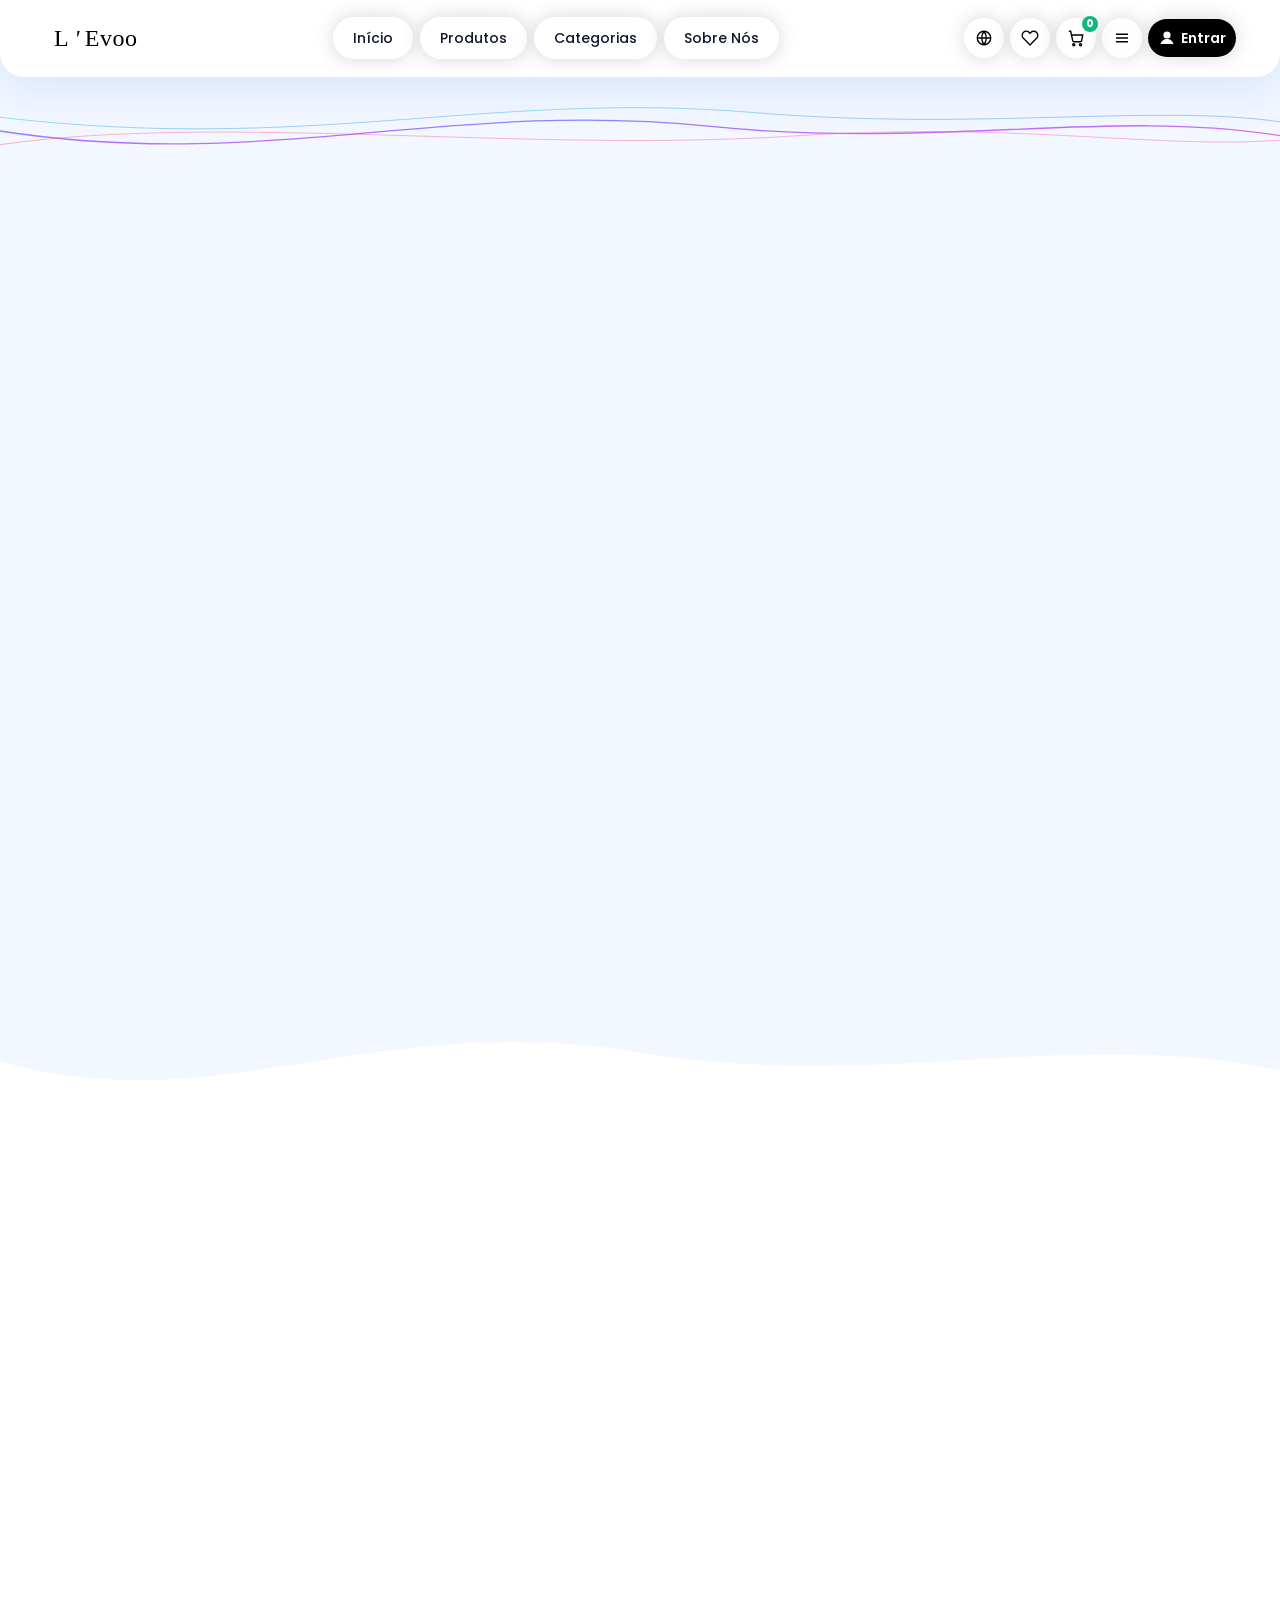
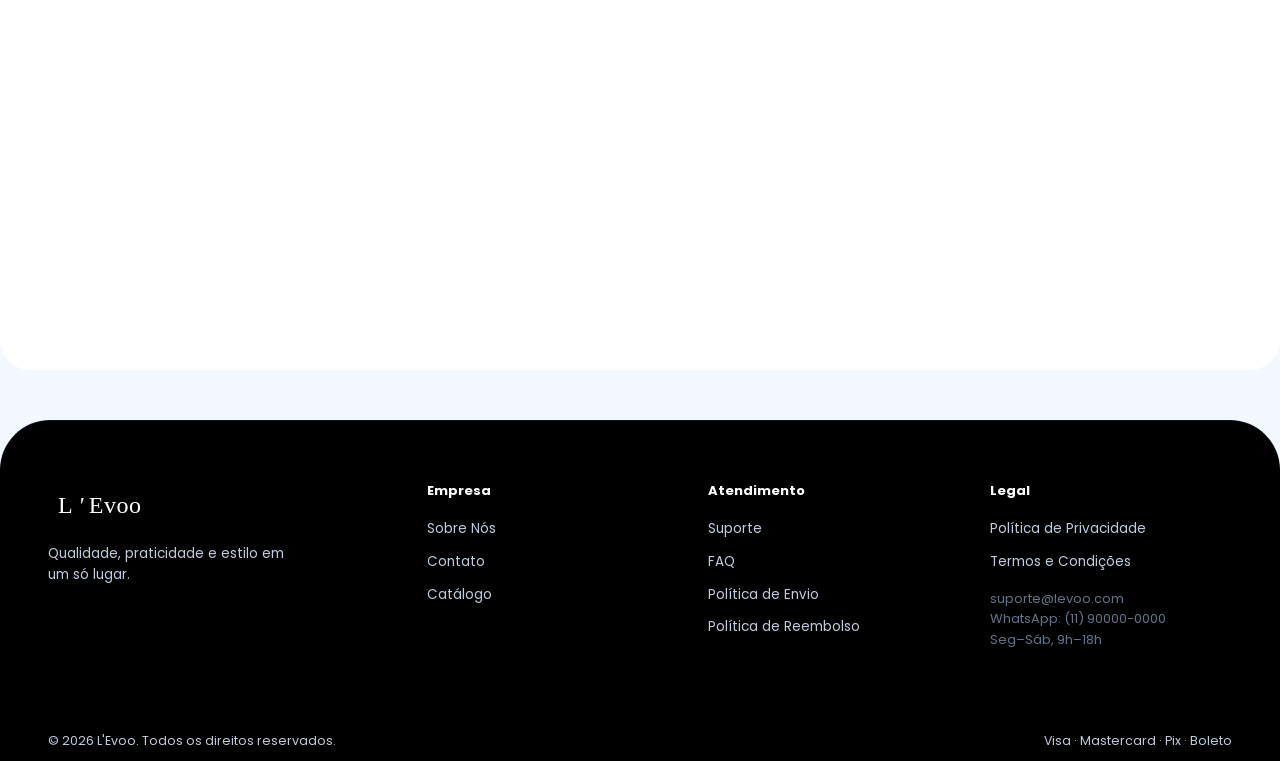
==== index.html @ 9e48bb69 "Update index.html" ====
<!DOCTYPE html>
<html lang="pt-BR">
<head>
<meta charset="UTF-8">
<meta name="viewport" content="width=device-width, initial-scale=1, viewport-fit=cover">
<title>TheBay SuperStore | Seguraça e Praticidade</title>

<link href="styles.css" rel="stylesheet">
<link href="/files/styles/essentials.css" rel="stylesheet">
<link rel="stylesheet" href="https://cdnjs.cloudflare.com/ajax/libs/font-awesome/6.5.1/css/all.min.css">
<link rel="icon" id="favicon" type="image/png" href="/files/images/favicon.png">

<link rel="preconnect" href="https://fonts.googleapis.com">
<link rel="preconnect" href="https://fonts.gstatic.com" crossorigin>

<link href="https://fonts.googleapis.com/css2?family=Manrope:wght@400;500;600;700;800&display=swap" rel="stylesheet">
<link href="https://fonts.googleapis.com/css2?family=Cormorant+Garamond:wght@300;400;600;700&family=DM+Sans:wght@300;400;500;600&display=swap" rel="stylesheet">
<link href="https://fonts.googleapis.com/css2?family=Caveat:wght@400..700&family=Marck+Script&family=Noto+Sans:ital,wght@0,100..900;1,100..900&family=Outfit:wght@100..900&family=Poppins:ital,wght@0,100;0,200;0,300;0,400;0,500;0,600;0,700;0,800;0,900;1,100;1,200;1,300;1,400;1,500;1,600;1,700;1,800;1,900&display=swap" rel="stylesheet">
	
</head>
<body>

<header>
  <div class="wrap nav-row">
    <a href="#" class="logo">L<em>'</em>Evoo</a>
    <nav class="nav-links">
      <a href="/">Início</a>
      <a href="/products">Produtos</a>
      <a href="/categories">Categorias</a>
      <a href="/about">Sobre Nós</a>
    </nav>
    <div class="right-actions">
      <button class="icon-btn" aria-label="Idioma" title="PT-BR">
        <svg width="18" height="18" viewBox="0 0 24 24" fill="none" stroke="currentColor" stroke-width="1.6"><circle cx="12" cy="12" r="9"/><path d="M3 12h18M12 3a15 15 0 010 18M12 3a15 15 0 000 18"/></svg>
      </button>
	  <button class="icon-btn" title="Lista de desejos" onclick="openFav()">
        <svg viewBox="0 0 24 24"><path d="M20.84 4.61a5.5 5.5 0 0 0-7.78 0L12 5.67l-1.06-1.06a5.5 5.5 0 0 0-7.78 7.78l1.06 1.06L12 21.23l7.78-7.78 1.06-1.06a5.5 5.5 0 0 0 0-7.78z"/></svg>
        <span class="hd-badge" id="wishBadge" style="display:none">0</span>
	  </button>
      <button class="icon-btn" style="position:relative" aria-label="Carrinho" onclick="openCart()">
        <svg width="19" height="19" viewBox="0 0 24 24" fill="none" stroke="currentColor" stroke-width="1.6"><circle cx="9" cy="21" r="1.4"/><circle cx="18" cy="21" r="1.4"/><path d="M2.5 3h2.4l2.7 12.4a2 2 0 002 1.6h8a2 2 0 002-1.7L21 8H6"/></svg>
        <span class="cart-count" id="cartCount">0</span>
      </button>
      <button class="icon-btn hamburger" aria-label="Menu" onclick="toggleMenu()">
        <svg width="20" height="20" viewBox="0 0 24 24" fill="none" stroke="currentColor" stroke-width="1.8"><path d="M4 7h16M4 12h16M4 17h16"/></svg>
      </button>
      <button class="icon-btn header-profile hidden" id="headerProfileContainer" aria-label="Minha conta" onclick="openAcc()">
        <img id="headerAvatar" src="/images/icons/full/user.webp" alt="Perfil">
      </button>
      <button class="login-btn" id="authLoginBtn" aria-label="Entrar na conta" onclick="goToLogin()">
        <svg width="18" height="18" viewBox="0 0 24 24" fill="var(--white)" stroke="currentColor" stroke-width="1.6"><circle cx="12" cy="8" r="4"></circle><path d="M4 20c1.5-4 5-6 8-6s6.5 2 8 6"></path></svg>
        Entrar
      </button>
    </div>
  </div>
</header>
  
<svg width="0" height="0"><defs>
  <linearGradient id="g1" x1="0" y1="0" x2="1" y2="1"><stop offset="0%" stop-color="#4d7dff"/><stop offset="50%" stop-color="#a24dff"/><stop offset="100%" stop-color="#ff4dcd"/></linearGradient>
  <linearGradient id="g2" x1="0" y1="0" x2="1" y2="1"><stop offset="0%" stop-color="#3ad6d1"/><stop offset="100%" stop-color="#4d7dff"/></linearGradient>
  <linearGradient id="g3" x1="0" y1="1" x2="1" y2="0"><stop offset="0%" stop-color="#ff4d4d"/><stop offset="100%" stop-color="#ff4dcd"/></linearGradient>
</defs></svg>

<div class="overlay" id="mmenu" onclick="toggleMenu()">
  <button class="icon-btn menuCloseBtn" onclick="event.stopPropagation(); toggleMenu()">
    <svg width="18" height="18" viewBox="0 0 24 24" fill="none" stroke="currentColor" stroke-width="2"><path d="M6 6l12 12M18 6L6 18"></path></svg>
  </button>
  <div class="mmenu">
    <a href="/" onclick="event.stopPropagation(); toggleMenu()">Início</a>
    <a href="/products" onclick="event.stopPropagation(); toggleMenu()">Produtos</a>
    <a href="/categories" onclick="event.stopPropagation(); toggleMenu()">Categorias</a>
    <a href="/#sobre" onclick="event.stopPropagation(); toggleMenu()">Sobre Nós</a>
  </div>
</div>

<svg class="wave-top" viewBox="0 0 1440 70" preserveAspectRatio="none" aria-hidden="true">
  <path d="M0,35 C 300,80 500,0 800,30 C 1050,55 1250,10 1440,40" fill="none" stroke="url(#g1)" stroke-width="1.4" opacity=".8"/>
  <path d="M0,20 C 350,60 550,-10 850,15 C 1100,35 1300,5 1440,25" fill="none" stroke="url(#g2)" stroke-width="1" opacity=".55"/>
  <path d="M0,50 C 250,15 600,60 900,40 C 1150,25 1300,55 1440,45" fill="none" stroke="url(#g3)" stroke-width="1" opacity=".45"/>
</svg>

<section class="hero wrap">
  <div class="hero-mark fade" id="fmark">L'<br>Evoo</div>
  <div class="fade" id="fhero">
    <h1>Descubra Produtos<br>de Alta Qualidade</h1>
    <p>Encontre produtos selecionados para tornar seu dia a dia mais prático, estiloso e completo.</p>
    <a href="#produtos" class="btn-primary">Ver Produtos
      <svg width="14" height="14" viewBox="0 0 24 24" fill="none" stroke="currentColor" stroke-width="2.4"><path d="M5 12h14M13 6l6 6-6 6"/></svg>
    </a>
  </div>
</section>
<div class="wrap"><div class="hero-rule"></div></div>

<section class="products wrap" id="produtos">
  <div class="section-head fade">
    <h2>Nossos Produtos</h2>
    <button class="btn-outline">Ver Catálogo</button>
  </div>
  <div class="grid" id="grid"></div>
</section>

<svg class="wave-mid" viewBox="0 0 1440 140" preserveAspectRatio="none" aria-hidden="true">
  <path d="M0,60 C 240,130 420,0 720,50 C 1000,95 1200,20 1440,70 L1440,140 L0,140 Z" fill="#0b0e14"/>
</svg>

<section class="about" id="sobre">
  <div class="wrap panel fade">
    <h2>Sobre Nós</h2>
    <p>Na L'Evoo, acreditamos que estilo, praticidade e boas ideias devem estar ao alcance de todos. Nascemos com o propósito de reunir, em um só lugar, produtos que facilitam o dia a dia e elevam a experiência de quem busca qualidade sem complicação.</p>
    <p>Nossa curadoria é formada por itens modernos, funcionais e selecionados com atenção aos detalhes. Trabalhamos para oferecer produtos versáteis, bonitos e acessíveis, sem abrir mão de uma experiência simples e confiável.</p>
    <p>Cada lançamento, cada categoria e cada escolha dentro da L'Evoo é guiada por um compromisso simples: tornar sua rotina mais prática, mais estilosa e mais você. Somos uma marca jovem, transparente e construída com paixão.</p>
    <div class="mark">L'Evoo</div>
  </div>
</section>

<footer>
  <div class="wrap">
    <div class="foot-grid">
      <div>
        <div class="logo" style="margin-bottom:12px">L<em>'</em>Evoo</div>
        <p style="color:var(--muted2);font-size:13.5px;max-width:260px;line-height:1.6">Qualidade, praticidade e estilo em um só lugar.</p>
        <div class="social">
          <a href="#" class="icon-btn" aria-label="Instagram"><svg width="16" height="16" viewBox="0 0 24 24" fill="none" stroke="currentColor" stroke-width="1.6"><rect x="3" y="3" width="18" height="18" rx="5"/><circle cx="12" cy="12" r="4"/><circle cx="17.5" cy="6.5" r="1"/></svg></a>
          <a href="#" class="icon-btn" aria-label="WhatsApp"><svg width="16" height="16" viewBox="0 0 24 24" fill="none" stroke="currentColor" stroke-width="1.6"><path d="M4 20l1.3-4A8 8 0 1112 20a8 8 0 01-4-1z"/></svg></a>
        </div>
      </div>
      <div><h4>Empresa</h4><ul><li><a href="#sobre">Sobre Nós</a></li><li><a href="#">Contato</a></li><li><a href="#">Catálogo</a></li></ul></div>
      <div><h4>Atendimento</h4><ul><li><a href="#">Suporte</a></li><li><a href="#">FAQ</a></li><li><a href="#">Política de Envio</a></li><li><a href="#">Política de Reembolso</a></li></ul></div>
      <div><h4>Legal</h4><ul><li><a href="#">Política de Privacidade</a></li><li><a href="#">Termos e Condições</a></li><li style="margin-top:16px;color:var(--muted);font-size:13px">suporte@levoo.com<br>WhatsApp: (11) 90000-0000<br>Seg–Sáb, 9h–18h</li></ul></div>
    </div>
    <div class="foot-bottom">
      <span>© 2026 L'Evoo. Todos os direitos reservados.</span>
      <span>Visa · Mastercard · Pix · Boleto</span>
    </div>
  </div>
</footer>

<!-- CART SIDEBAR -->
  <div class="overlay" id="cartOverlay" onclick="closeCart()"></div>
  <div class="cart-sb" id="cartSidebar">
    <div class="cart-hd">
      <h3>Carrinho <span style="color:var(--muted);font-size:15px" id="cartCount">(0)</span></h3>
      <button class="cart-cls" onclick="closeCart()">
        <svg viewBox="0 0 24 24"><line x1="18" y1="6" x2="6" y2="18"/><line x1="6" y1="6" x2="18" y2="18"/></svg>
      </button>
    </div>
    <div class="cart-body" id="cartItems"></div>
    <div class="cart-ft">
      <div class="cart-tots">
        <div class="ct-row"><span class="lbl">Subtotal</span><span id="cartSub">R$ 0,00</span></div>
        <div class="ct-row"><span class="lbl">Frete</span><span style="color:var(--green)">Grátis acima de R$199</span></div>
        <div class="ct-row ttl"><span class="lbl">Total</span><span class="amt" id="cartTotal">R$ 0,00</span></div>
      </div>
      <button class="btn-ckout" onclick="checkout()">
        <svg style="width:15px;height:15px;fill:none;stroke:currentColor;stroke-width:2" viewBox="0 0 24 24">
          <path d="M5 12h14M12 5l7 7-7 7"/>
        </svg>
        Finalizar Compra
      </button>
      <button class="btn-cont" onclick="closeCart()"><- Continuar Comprando</button>
    </div>
  </div>

  <!-- FAV SIDEBAR -->
  <div class="overlay" id="favOverlay" onclick="closeFav()"></div>
  <div class="fav-sb" id="favSidebar">
    <div class="fav-hd">
      <h3>Lista de Desejos <span style="color:var(--muted);font-size:15px" id="favCount">(0)</span></h3>
      <button class="fav-cls" onclick="closeFav()">
        <svg viewBox="0 0 24 24"><line x1="18" y1="6" x2="6" y2="18"/><line x1="6" y1="6" x2="18" y2="18"/></svg>
      </button>
    </div>
    <div class="fav-body" id="favItems"></div>
    <div class="fav-ft">
      <div class="fav-tots">
        <div class="ct-row ttl"><span class="lbl">Total</span><span class="amt" id="favTotal">R$ 0,00</span></div>
      </div>
      <button class="btn-ckout" onclick="addAllFavToCart()">
        <svg style="width:15px;height:15px;fill:none;stroke:currentColor;stroke-width:2" viewBox="0 0 24 24">
          <path d="M5 12h14M12 5l7 7-7 7"/>
        </svg>
        Adicionar tudo ao carrinho
      </button>
      <button class="btn-cont" onclick="closeFav()"><- Continuar Comprando</button>
    </div>
  </div>

  <!-- ACC SIDEBAR -->
  <div class="overlay" id="accOverlay" onclick="closeAcc()"></div>
  <div class="acc-sb" id="accSidebar">
    <div class="acc-hd">
      <h3>Minha Conta</h3>
      <button class="acc-cls" onclick="closeAcc()">
        <svg viewBox="0 0 24 24"><line x1="18" y1="6" x2="6" y2="18"/><line x1="6" y1="6" x2="18" y2="18"/></svg>
      </button>
    </div>
    <div class="acc-body">
      <button class="acc-profile-summary" onclick="buttonLink('/settings')">
        <div class="acc-avatar-large">
		  <img style="display:none" id="accSidebarAvatar" src="" alt="Avatar">
          <i class="fa-solid fa-user" id="accSidebarIcon"></i>
        </div>
        <div class="acc-info" style="gap: 3px; display: flex; align-items: baseline;">
          <strong id="accSidebarName"></strong>
          <span id="accSidebarEmail"></span>
        </div>
      </button>
      <div class="acc-menu-group">
        <p class="acc-label">Atalhos</p>
        <button class="btn-acc-option" onclick="buttonLink('/settings')">
          <i class="fa-solid fa-user-pen"></i>
          <span>Editar Perfil</span>
        </button>
        <button class="btn-acc-option" onclick="buttonLink('/my-orders')">
          <i class="fa-solid fa-box-open"></i>
          <span>Minhas Compras</span>
        </button>
        <button class="btn-acc-option" onclick="buttonLink('/reviews')">
          <i class="fa-solid fa-star"></i>
          <span>Minhas Avaliações</span>
        </button>
        <button class="btn-acc-option" onclick="openFav(); closeAcc();">
          <i class="fa-solid fa-heart"></i>
          <span>Lista de Desejos</span>
        </button>
      </div>
      <div class="acc-menu-group">
        <p class="acc-label">Suporte</p>
        <button class="btn-acc-option" onclick="buttonLink('/support')">
          <i class="fa-solid fa-circle-question"></i>
          <span>Ajuda & FAQ</span>
        </button>
        <button class="btn-acc-option" onclick="buttonLink('/terms')">
          <i class="fa-solid fa-file-contract"></i>
          <span>Termos de Uso</span>
        </button>
      </div>
      <div class="acc-ft">
        <button class="btn-logout-sb" onclick="openConfirmLogout()">
          <i class="fa-solid fa-arrow-right-from-bracket"></i>
          Sair da Conta
        </button>
      </div>
    </div>
  </div>
    
  <!-- PRODUCT MODAL -->
  <div class="modal-ov" id="modalOverlay" onclick="handleModalClick(event)">
    <div class="modal">
      <div class="modal-img-area">
        <div class="modal-img" id="modalImg">
          <button class="btn-mwish1" id="mWish1" onclick="event.stopPropagation(); toggleFav(String(curId));">
            <svg viewBox="0 0 24 24"><path d="M20.84 4.61a5.5 5.5 0 0 0-7.78 0L12 5.67l-1.06-1.06a5.5 5.5 0 0 0-7.78 7.78l1.06 1.06L12 21.23l7.78-7.78 1.06-1.06a5.5 5.5 0 0 0 0-7.78z"></path></svg>
          </button>
          <button class="mcls" onclick="closeProductModal()">
            <svg viewBox="0 0 24 24">
              <line x1="18" y1="6" x2="6" y2="18"/>
              <line x1="6" y1="6" x2="18" y2="18"/>
            </svg>
          </button>
          <div class="mArrows">
            <button class="pArrow1" onclick="previousImg()"><i class="fa-solid fa-chevron-right arrow0 arrow1"></i></button>
            <button class="pArrow2" onclick="nextImg()"><i class="fa-solid fa-chevron-right arrow0 arrow2"></i></button>
          </div>
          <span id="mEmoji"></span>
        </div>
        <div class="m-qty-ctrl1">
          <button class="qb1" onclick="chgQty(-1)">−</button>
          <span class="m-qty-num1" id="mQty">1</span>
          <button class="qb1" onclick="chgQty(1)">+</button>
        </div>
        <div class="modal-gallery" id="modalGallery"></div>
      </div>
      <div class="modal-info">
	   <div style="align-self: flex-start">
        <div class="m-cat" id="mCat"></div>
        <div class="m-name" id="mName"></div>
        <div class="m-desc" id="mDesc"></div>
	   </div>

	   <div style="align-self: end">
		<div class="m-feats" id="mFeats"></div>
        <div class="m-price-row">
          <span class="m-price" id="mPrice"></span>
          <span class="m-old" id="mOld"></span>
          <span class="m-disc" id="mDisc"></span>
        </div>
        <hr class="m-div">
        <div class="m-qty-row">
          <span class="m-qty-lbl">Quantidade:</span>
          <div class="m-qty-ctrl0">
            <button class="qb" onclick="chgQty(-1)">−</button>
            <span class="m-qty-num" id="mQty">1</span>
            <button class="qb" onclick="chgQty(1)">+</button>
          </div>
        </div>  
        <div class="m-btns">
          <span class="m-price1" id="mPrice1"></span>
          <button class="btn-madd" onclick="openProductPage()">
            <i class="fa-solid fa-arrow-up-right-from-square"></i>
            Ver Mais Informações
          </button>
		  <button class="btn-mcart" id="mCart" onclick="addFromModal()">
          	<svg viewBox="0 0 24 24"><path d="M6 2 3 6v14a2 2 0 0 0 2 2h14a2 2 0 0 0 2-2V6l-3-4z"></path><line x1="3" y1="6" x2="21" y2="6"></line><path d="M16 10a4 4 0 0 1-8 0"></path>
            </svg>
		  </button>
          <button class="btn-mwish" id="mWish" onclick="event.stopPropagation(); toggleFav(String(curId));">
            <svg viewBox="0 0 24 24"><path d="M20.84 4.61a5.5 5.5 0 0 0-7.78 0L12 5.67l-1.06-1.06a5.5 5.5 0 0 0-7.78 7.78l1.06 1.06L12 21.23l7.78-7.78 1.06-1.06a5.5 5.5 0 0 0 0-7.78z"/></svg>
          </button>
        </div>
      </div>
	 </div>
    </div>
  </div>
  
  <!-- TOAST -->
  <div class="toast" id="toast">
    <div class="toast-icon">✓</div>
    <span id="toastMsg">Produto adicionado!</span>
  </div>

  <!-- BACK TO TOP -->
  <button class="back-top" id="backTop" onclick="window.scrollTo({top:0,behavior:'smooth'})">
    <svg viewBox="0 0 24 24"><polyline points="18 15 12 9 6 15"/></svg>
  </button>

  <!-- QUICKLINK -->
  <script src="https://cdnjs.cloudflare.com/ajax/libs/quicklink/2.3.0/quicklink.umd.js"></script>
  <script>
    window.addEventListener('load', () => {
      quicklink.listen();
    });
  </script>
	
<script src="https://cdn.jsdelivr.net/npm/@supabase/supabase-js@2"></script>
<script>
  const SUPABASE_URL = "https://dbfwnioveiaanhshnoqx.supabase.co";
  const SUPABASE_ANON_KEY = "sb_publishable_9RC05YRA18mpY3KGnir1Ag_ZMn7hGyk";
  const supabaseClient = supabase.createClient(SUPABASE_URL, SUPABASE_ANON_KEY);
  let userId = null;
</script>
<script src="/files/scripts/sidebars.js"></script>
<script src="script.js"></script>
</body>
</html>
---- styles.css ----
/*:root{
  --white: #fff;
  --bg:#000;
  --panel:#111111;
  --line:#2a2a2a;
  --muted:#9a9a9a;
  --text: #000;
  --fg:#fff;
  --c1:#4d7dff;
  --c2:#3ad6d1;
  --c3:#a24dff;
  --c4:#ff4dcd;
  --c5:#ff4d4d;
  box-sizing:border-box;
  padding-top:env(safe-area-inset-top,0px); padding-bottom:env(safe-area-inset-bottom,0px);
}*/

/* ── TOKENS (LIGHT) ─────────────────────────────────────── */
:root {
  --blue-deep: #2E6BDE;
  --blue:      #2563EB;
  --blue2:     #3B82F6;
  --blue3:     #60A5FA;
  --blueL:     #60a5fa;
  --blue-dim:
  rgba(37,99,235,0.07);
  --blue-mid:
  rgba(37,99,235,0.14);
  --white:     #FFFFFF;
  --black:     #000000;
  --bg:        #F3F7FF;
  --bg2:       #FFFFFF;
  --bg3:       #EBF2FF;
  --surface:   #FFFFFF;
  --surface0:
  rgba(255,255,255,0.5);
  --surface1:  #FFFFFF;
  --surface-2:
  rgba(255,255,255,.75);
  --overlay:
  rgba(255,255,255,0.1);
  --box-shdw:  0 4px 12px
  rgb(0 0 0 / 10%);
  --ink:       #0E1626;
  --text:      #0F172A;
  --text1:
  rgba(0,0,0,0.75);
  --textW:     #fff;
  --muted:     #64748B;
  --muted2:    #c1cdde;
  --border1:   transparent;
  --border:
  rgba(0, 0,0,0.1);
  --border2:
  rgba(15,23,42,0.08);
  --borderW:
  rgba(255,255,255,0.15);
  --red:       #EF4444;
  --red1:      #c0392b;
  --green:     #10b959;
  --navy:      #0f172a;
  --navy3:     #334155;
  --light:     #94a3b8;
  --radius:    8px;
  --rad-lg:    16px;
  --shadow:    0 4px 24px
  rgba(37,99,235,0.07);
  --shadow-hv: 0 20px 56px
  rgba(37,99,235,0.15);
  --glass-bg:
  linear-gradient(180deg, rgba(255,255,255,.32), rgba(255,255,255,.16));
  --glass-border:
  rgba(255,255,255,.25);
  --overlay-bg:
  rgba(0,0,0,.16);
  --nbg:          #fff;
  --sidebar-bg:
  rgba(255,255,255,.80);
  --sidebar-edge:
  var(--white);
  --toast-bg:     #10141a;
  --toast-text:   #e8edf5;
  --input-text:   #0F172A;
  --selected:     #fff;
  --selected1:
  var(--blue);
  --img-filter:   none;
  --bd-filter:
  blur(16px);
  color-scheme:   light;
}

/* ── TOKENS (DARK) ───────────────────────────────────────────────── */
html[data-theme="dark"] {
  --blue-deep: #FFFFFF;
  --blue:      #2563EB;
  --blue2:     #3B82F6;
  --blue3:     #60A5FA;
  --blueL:     #60a5fa;
  --blue-dim:  rgba(37,99,235,0.07);
  --blue-mid:  rgba(37,99,235,0.14);
  --white:     #000000;
  --black:     #FFFFFF;
  --bg:        #0C1220;
  --bg2:       #0F172A;
  --bg3:       #111C31;
  --surface:   #0F172A;
  --surface0:  rgba(0,0,0,0.5);
  --surface1:  rgba(255,255,255,0.9);
  --surface-2: rgba(0,0,0,.75);
  --overlay:   rgba(25,100,255,0.1);
  --box-shdw:  0 0 52px rgb(255 255 255 / 20%);
  --ink:       #D7E3FC;
  --text:      #F8FAFC;
  --text1:     rgba(255,255,255,0.75);
  --textW:     #000000;
  --muted:     #94A3B8;
  --muted2:    #475569;
  --border1:   rgba(255,255,255,0.2);
  --border:    rgba(96,165,250,0.28);
  --border2:   rgba(248,250,252,0.08);
  --borderW:   rgba(0,0,0,0.15);
  --red:       #EF4444;
  --red1:      #c0392b;
  --green:     #10B981;
  --navy:      #F0E8D5;
  --navy3:     #334155;
  --light:     #94a3b8;
  --radius:    8px;
  --rad-lg:    16px;
  --shadow:    0 4px 24px rgba(0,0,0,0.25);
  --shadow-hv: 0 20px 56px rgba(0,0,0,0.40);
  --glass-bg:     linear-gradient(180deg, rgba(255,255,255,.08), rgba(255,255,255,.04));
  --glass-border: rgba(255,255,255,.12);
  --overlay-bg:   rgba(255,255,255,0.16);
  --nbg:          rgba(255,255,255,0.16);
  --sidebar-bg:   rgba(15,23,42,.80);
  --sidebar-edge: #000000;
  --toast-bg:     #E8EDF5;
  --toast-text:   #10141A;
  --input-text:   #F8FAFC;
  --selected:     var(--blue);
  --selected1:    #fff;
  --img-filter:   brightness(0) invert(1);
  --bd-filter:    none;
  color-scheme:   dark;
}

/* Smooth, non-flashy transition when switching themes */
html.theme-transition, html.theme-transition *{
  transition: background-color .35s ease, border-color .35s ease, color .35s ease, box-shadow .35s ease !important;
}

.noscroll { overflow: hidden; scrollbar-gutter: stable; }
body.nobodyscroll { overflow: hidden; }
.hidden { display: none !important; }

::-webkit-scrollbar { width: 6px; }
::-webkit-scrollbar-track { background: var(--bg3); }
::-webkit-scrollbar-thumb { background: var(--blue); border-radius: 3px; }

*{box-sizing:border-box; -webkit-tap-highlight-color: transparent;}
html{scroll-behavior:smooth; scroll-padding-top:env(safe-area-inset-top,0px)}
body{margin:0;background:var(--bg);font-family:'Manrope',system-ui,sans-serif;overflow-x:hidden}
img{max-width:100%}
.wrap{max-width:1240px;margin:0 auto;padding:0 24px;}
a{color:inherit;text-decoration:none}
button{font-family:inherit;cursor:pointer}
.logo{font-family:Georgia,'Times New Roman',serif;font-weight:400;letter-spacing: 0.5px;color: var(--black);font-size:24px}
.logo em{font-style:italic;color:var(--c2)}

/* header */
header{position:sticky;top:0;z-index:40;backdrop-filter:blur(10px);background: var(--sidebar-bg);border-bottom: 1px solid var(--border);box-shadow: 0 0 30px rgb(0 0 0 / 30%);border-radius: 0 0 25px 25px;}
.nav-row{display:flex;align-items:center;justify-content:space-between;height:76px;padding-top:env(safe-area-inset-top,0px);}
.nav-links{display:flex;gap: 7px;font-size:14px;font-weight:500}
.nav-links a{background: var(--white);box-shadow: 0 0 20px var(--overlay-bg);position:relative;padding: 10px 20px;border-radius: 150px;transition: transform 0.25s, box-shadow 0.25s;}
.nav-links a:hover{
    transform: scale(1.05);
    box-shadow: 0 0 20px rgb(25 190 80 / 70%);
}
.nav-links a::after{content:'';position:absolute;left:0;bottom:0;width:0;height:1px;background:var(--c2);transition:width .25s}
.nav-links a:hover::after{width:100%}
.icon-btn{background: transparent !important;box-shadow: 0 0 20px var(--overlay-bg);border: none !important;color: var(--black) !important;display:flex;align-items:center;justify-content:center;width:38px;height:38px;border-radius:999px;transition: transform 0.25s, box-shadow 0.25s;}
.icon-btn:hover{transform: scale(1.05);box-shadow: 0 0 20px rgb(25 190 80 / 70%);}

.login-btn{
  background: var(--black);
  box-shadow: 0 0 20px var(--overlay-bg);
  border: none;
  color: var(--white);
  display:flex;
  align-items:center;
  justify-content:center;
  padding: 10px;
  font-size: 14px;
  font-weight: 600;
  gap: 5px;
  height:38px;
  border-radius:999px;
  transition: transform 0.25s, box-shadow 0.25s;
}
.login-btn svg{fill: var(--white)}
.login-btn:hover{
  transform: scale(1.05);
  box-shadow: 0 0 20px rgb(25 190 80 / 70%);
}

.btn-account {
  background: var(--blue); color: #fff; padding: 8px 20px; border-radius: 100px;
  font-size: 12px; font-weight: 600; display: flex; align-items: center; gap: 6px;
  transition: background .2s, transform .2s;
}
.btn-account:hover { background: var(--blue2); transform: translateY(-1px); }

.header-profile {
  width: 40px;
  height: 40px;
  background: var(--blue);
  border: 1px solid var(--bg3);
  overflow: hidden;
  cursor: pointer;
  color: var(--blue3);
  border-radius: 50%;
  display: flex;
  align-items: center;
  justify-content: center;
  padding: 1px;
  gap: 8px;
  transition: transform .2s ease, box-shadow .2s ease, background 0.2s;
}
.header-profile:hover {transform: translateY(-2px);background: var(--blue2);}
.header-profile img {width: 30px;height: 30px;border-radius: 50%;filter: brightness(0) invert(1);align-items: center;justify-content: center;background: transparent;color: var(--blue);display: flex;font-size: 10px;font-weight: 700;flex-shrink: 0;}

.cart-count{position:absolute;top:-2px;right:-2px;background: var(--green);color: #fff;font-size:10px;font-weight:800;border-radius:999px;min-width:16px;height:16px;display:flex;align-items:center;justify-content:center;padding:0 3px}
.right-actions{display:flex;align-items:center;gap:6px}
.hamburger{display:none}
@media(max-width:860px){.nav-links{display:none}.hamburger{display:flex}}

/* wave top */
.wave-top{display:block;width:100%;height:64px}

/* hero */
.hero{/* padding: 60px 0 40px; */display:grid;grid-template-columns: 0.84fr 1fr;gap:40px;align-items:center;min-height:60vh;}
.hero-mark{font-family:Georgia,serif;font-size:clamp(60px,10vw,150px);line-height:.85;color:transparent;-webkit-text-stroke:1px #2f2f2f;user-select:none}
.hero h1{font-size:clamp(36px,5.5vw,64px);line-height:1.05;font-weight:800;margin:0 0 20px;max-width:640px;letter-spacing:-.5px}
.hero p{color:var(--muted);font-size:17px;max-width:460px;margin:0 0 32px;line-height:1.6}
.btn-primary{display:inline-flex;align-items:center;gap:8px;background: var(--black);color: var(--white);padding:14px 28px;border-radius:999px;font-weight:700;font-size:14px;border:none;transition:transform .2s,background .2s}
.btn-primary:hover{transform:translateY(-2px);background: var(--green);}
.hero-rule{margin-top:56px;height:1px;background:linear-gradient(90deg,transparent,var(--line) 15%,var(--line) 85%,transparent)}
@media(max-width:860px){.hero{grid-template-columns:1fr;text-align:center;/* padding-top:36px; */}.hero-mark{display:none}.hero p{margin-left:auto;margin-right:auto}}

/* fade in */
.fade{opacity:0;transform:translateY(16px);transition:opacity .6s ease,transform .6s ease}
.fade.show{opacity:1;transform:none}

/* products */
.section-head{display:flex;align-items:flex-end;justify-content:space-between;margin:0 0 32px;gap:16px}
.section-head h2{font-size:clamp(26px,3.5vw,36px);font-weight:800;margin:0;letter-spacing:-.5px}
.btn-outline{border: 1px solid var(--overlay-bg);color: var(--black);background: transparent;padding: 10px 28px;border-radius:999px;font-size:13px;font-weight:600;white-space:nowrap;transition: color 0.25s, border-color 0.25s, background 0.25s;}
.btn-outline:hover{border-color: var(--green);background: var(--green);color: #fff;}
.products{padding: 70px 20px 90px;}
.grid{display:grid;grid-template-columns:repeat(5,1fr);gap:18px}
@media(max-width:1080px){.grid{grid-template-columns:repeat(3,1fr)}}
@media(max-width:640px){.grid{grid-template-columns:repeat(2,1fr);gap:12px}}
.card{background: var(--white);border: 1px solid var(--border);border-radius: 20px;overflow:hidden;transition:transform .25s ease,border-color .25s ease;display:flex;flex-direction:column}
.card:hover{transform:translateY(-6px);box-shadow: 0 0 15px var(--overlay-bg);border-color: var(--muted);}
.thumb{border-radius: 20px;aspect-ratio:1/1;position:relative;display:flex;align-items:center;justify-content:center;border-bottom: 0.1px solid var(--overlay-bg);overflow:hidden;background: var(--white);}
.thumb::after{content:'';position:absolute;inset:0;background: var(--white);opacity: 0.85;transition:transform .4s ease}
.card:hover .thumb::after{transform:scale(1.08)}
.badge{position:absolute;top:10px;left:10px;/* background: var(--blue); */border: 1px solid var(--blue);color: var(--black);font-size:10px;font-weight:800;padding:4px 9px;border-radius:999px;z-index:2}
.card-body{padding: 14px 14px 14px;display:flex;flex-direction:column;gap:8px;flex:1}
.card-name{font-size:13.5px;font-weight:600;line-height:1.3}
.card-price{font-size:14px;font-weight:800;color:var(--c2)}
.add-btn{margin-top:auto;background: transparent;color:#000;border: 1px solid var(--border2);border-radius: 10px;width: 100%;padding:9px 0;font-size:12px;font-weight:700;transition: background 0.25s, color 0.25s;}
.add-btn:hover{background: var(--green);color: var(--white);}

/* wave transition */
.wave-mid{display:block;width:100%;margin-top:-2px}
.wave-mid path{fill: var(--white);}

/* about */
.about{
  position:relative;
  padding:130px 0 150px;
  /* background:
  radial-gradient(ellipse at 20% 20%, #1a2a3a 0%, transparent 55%),
  radial-gradient(ellipse at 80% 60%, #201530 0%, transparent 55%),
  linear-gradient(180deg,#0b0e14,#05060a); */
  background: var(--white);
  border-radius: 0 0 30px 30px;
  overflow:hidden
  }
.about::before{content:'';position:absolute;inset:0;background-image: repeating-linear-gradient(90deg,rgba(0,0,0,0) 0 1px,transparent 1px 60px);opacity:.5}
.panel{position:relative;max-width:720px;margin:0 auto;background: var(--white);backdrop-filter:blur(14px);border:1px solid rgba(255,255,255,.12);border-radius: 50px;padding: 48px 50px clamp(24px,5vw,64px);box-shadow: 0 30px 80px rgb(0 0 0 / 30%);text-align:center}
.panel h2{font-size:clamp(28px,4vw,40px);font-weight:800;margin:0 0 22px}
.panel p{color: var(--text);font-size:15px;line-height:1.8;margin:0 0 16px}
.panel .mark{margin-top:20px;font-family:Georgia,serif;font-size:22px;opacity:.6}

/* footer */
footer{background: var(--black) !important;border-top: 1px solid var(--border);position: relative;top: 50px;border-radius: 50px 50px 0 0;padding: 50px 0 30px;}
.foot-grid{display:grid;grid-template-columns:1.4fr 1fr 1fr 1fr;gap:40px}
@media(max-width:760px){.foot-grid{grid-template-columns:1fr 1fr}}
footer .logo{color: var(--white)}
footer h4{font-size:13px;font-weight:700;margin:0 0 16px;color: var(--white);}
footer li{list-style:none;margin-bottom:10px}
footer ul{margin:0 !important;padding: 0 !important;position: relative;left: 0 !important}
footer a{color: var(--muted2);font-size:13.5px;transition:color .2s}
footer a:hover{color:#fff}
.foot-bottom{margin-top:56px;padding-top:24px;border-top:1px solid var(--line);position: relative;bottom: 10px;display:flex;justify-content:space-between;flex-wrap:wrap;gap:12px;color: var(--muted2);font-size:12.5px}
.social{display:flex;gap:10px;margin-top:14px}

/* cart drawer */
.overlay{position:fixed;inset:0;background: rgba(0,0,0,0.1);backdrop-filter: blur(10px);z-index:60;opacity:0;pointer-events:none;transition:opacity .3s}
.overlay.open{opacity:1;pointer-events:auto}
.drawer{position:fixed;top:0;right:0;height:100%;width:min(420px,100%);background: var(--white);border-radius: 36px 0 0 36px;border-left: 1px solid var(--border);z-index:70;transform:translateX(100%);transition:transform .35s ease;display:flex;flex-direction:column;padding-top:env(safe-area-inset-top,0px);padding-bottom:env(safe-area-inset-bottom,0px)}
.drawer.open{transform:translateX(0)}
.drawer-head{display:flex;justify-content:space-between;align-items:center;padding:22px 22px;border-radius: 0 0 30px 30px;border-bottom: 1px solid var(--border);}
.drawer-head strong{font-size: 18px}
.drawer-items{flex:1;overflow-y:auto;padding:16px 22px}
.ci{display:flex;gap:12px;padding:14px 0;border-bottom:1px solid #1c1c1c}
.ci .sw{width:64px;height:64px;border-radius:12px;flex-shrink:0}
.ci-info{flex:1;min-width:0}
.ci-info .n{font-size:13px;font-weight:600}
.ci-info .p{font-size:12.5px;color:var(--c2);font-weight:700;margin-top:4px}
.qty{display:flex;align-items:center;gap:10px;margin-top:8px}
.qty button{width:24px;height:24px;border-radius:999px;border:1px solid var(--line);background:none;color:#fff;font-size:14px;line-height:1}
.drawer-foot{padding:20px 22px;border-radius: 30px 30px 0 0;border-top: 1px solid var(--border);}
.row{display:flex;justify-content:space-between;font-size: 16px;margin-bottom:8px;color:var(--muted)}
.row.total{color: var(--text);font-weight:800;font-size:16px}

/* modal */
.modal-overlay{position:fixed;inset:0;background:rgba(0,0,0,.75);z-index:80;display:none;align-items:center;justify-content:center;padding:20px}
.modal-overlay.open{display:flex}
.modal{background: var(--white);border:1px solid var(--line);border-radius:22px;max-width:640px;width:100%;display:grid;grid-template-columns:1fr 1fr;overflow:hidden;max-height:90vh}
@media(max-width:640px){.modal{grid-template-columns:1fr;overflow-y:auto}}
.modal-img{aspect-ratio:1/1;position:relative}
.modal-body{padding:28px}
.qsel{display:flex;align-items:center;gap:14px;margin:18px 0}
.qsel button{width:32px;height:32px;border-radius:999px;border:1px solid var(--line);background:none;color:#fff}

/* toast */
#toast{position:fixed;bottom:26px;left:50%;transform:translateX(-50%) translateY(20px);background:#fff;color:#000;padding:12px 22px;border-radius:999px;font-size:13.5px;font-weight:700;z-index:100;opacity:0;transition:opacity .3s,transform .3s;display:flex;align-items:center;gap:8px}
#toast.show{opacity:1;transform:translateX(-50%) translateY(0)}

/* mobile menu */
.mmenuOverlay{
  position:fixed;
  height: 100%;
  width: 100%;
  backdrop-filter: blur(10px);
  background: var(--sidebar-bg);
  top:0;
  left:0;
  right:0;
  opacity: 0;
  pointer-events: none;
  transition:opacity 0.3s ease;
  z-index:50;
}
.overlay.open{
  opacity: 1;
  pointer-events: auto;
}
.overlay.open .mmenu{
  transform: translateY(0);
}

.mmenu{transform: translateY(-100%);position:fixed;top:0;left:0;right:0;background: var(--white);border-bottom: 1px solid var(--border);z-index:50;padding: 90px 24px 30px;border-radius: 0 0 36px 36px;transition:transform .3s ease;display:flex;flex-direction:column;align-items: center;gap: 15px;font-size:18px;font-weight:600}
.menuCloseBtn{
  background: transparent;
  position: absolute !important;
  top: 10px;
  right: 10px;
  border: 1px solid var(--border);
  border-radius: 7px;
  z-index: 75;
  font-size: 20px;
  height: 40px;
  width: 40px;
}
.mmenu a{
  background: transparent;
  border: 1px solid var(--border);
  padding: 0 20px;
  color: var(--text);
  border-radius: 150px;
  display: flex;
  align-items: center;
  width: 100%;
  height: 40px;
  transition: transform 0.25s, background 0.1s, color 0.1s;
}

.mmenu a:hover{
  transform: scale(1.02);
  background: var(--green);
  color: #fff;
}

/* ── ACC SIDEBAR ── */
.acc-sb {
  opacity: 0;
  display: flex;
  position: fixed;
  border: 3px solid var(--white);
  right: 0;
  top: 0;
  bottom: 0;
  width: 400px;
  background: var(--surface-2);
  box-shadow: var(--box-shdw);
  /* border-left: 0px solid var(--border2); */
  border-top-left-radius: 25px;
  border-bottom-left-radius: 25px;
  z-index: 2000;
  transform: translateX(100%);
  transition: opacity 0.35s, transform 0.35s cubic-bezier(.4,0,.2,1);
  flex-direction: column;
}
.acc-sb.on { opacity: 1; transform: translateX(0); }

.acc-hd {
  padding: 24px;
  background: var(--white);
  border-bottom: 1px solid var(--border2);
  max-height: 85px;
  display: flex;
  align-items: center;
  justify-content: space-between;
  border-radius: 22px 0px 30px 30px;
}
.acc-hd h3 {font-family: 'Outfit';font-size: 22px;font-weight: 500;}
.acc-cls {width: 34px;height: 34px;aspect-ratio: 1/1;border-radius: 50%;border: 1px solid var(--border);display: flex;align-items: center;justify-content: center;color: var(--black);transition: border-color 0.3s, color 0.3s, transform 0.3s, box-shadow 0.3s;}
.acc-cls:hover {
    border-color: var(--red);
    background: none;
    color: var(--red);
    transform: scale(1.2);
    box-shadow: 0px 0px 15px rgba(255,100,100,0.5);
}
.acc-cls svg { width: 16px; height: 16px; fill: none; stroke: currentColor; stroke-width: 2.5; }

.acc-body {flex: 1;overflow-y: auto;padding: 10px;display: flex;flex-direction: column;gap: 10px;}

.acc-profile-summary {
  /* background: linear-gradient(135deg, var(--blue) 0%, var(--blue2) 100%); */
  background: var(--white);
  border: 1px solid var(--border1);
  padding: 24px;
  border-radius: 22px;
  display: flex;
  align-items: center;
  gap: 15px;
  /* color: #fff; */
  box-shadow: 0 8px 20px rgba(37, 99, 235, 0.2);
  transition: transform 0.2s;
  cursor: pointer;
}
.acc-profile-summary:hover {
  transform: scale(1.04);
}
.acc-avatar-large {
  width: 60px;
  height: 60px;
  border-radius: 50%;
  border: 1px solid rgba(25,100,255,1);
  box-shadow: 0 0 20px rgb(25 100 255 / 50%);
  overflow: hidden;
  /* background: #000; */
  display: flex;
  justify-content: center;
  align-items: center;
  font-size: 30px;
  flex-shrink: 0;
}
.acc-avatar-large img { width: 100%; height: 100%; object-fit: cover; }
.acc-info {display: flex;flex-direction: column;min-width: 0;}
.acc-info strong {color: var(--black);font-size: 16px;white-space: nowrap;overflow: hidden;text-overflow: ellipsis;}
.acc-info span {/* word-break: break-word; *//* text-align: initial; */text-align: left;white-space: nowrap;overflow: hidden;text-overflow: ellipsis;width: 250px;font-size: 14px;color: var(--muted);opacity: 0.8;}

.acc-label { font-size: 11px; font-weight: 700; text-transform: uppercase; color: var(--muted); letter-spacing: 1px; margin-bottom: 10px; padding-left: 5px; }
.acc-menu-group {display: flex;flex-direction: column;border-radius: 22px;background: var(--white);border: 1px solid var(--border) !important;padding: 10px;gap: 4px;}
.btn-acc-option {
  width: 100%; padding: 12px 15px; border-radius: 12px;
  display: flex; align-items: center; gap: 12px;
  background: transparent; color: var(--text);
  font-size: 14px; font-weight: 500; transition: background 0.2s, transform 0.2s;
}
.btn-acc-option i {font-size: 16px;color: var(--black);width: 20px;text-align: center;}
.btn-acc-option:hover { background: var(--blue-dim); color: var(--blue); transform: translateX(5px); }

.acc-ft {margin-top: auto;padding-top: 10px;}
.btn-logout-sb {
  width: 100%;
  padding: 14px;
  border-radius: 150px;
  background: var(--white);
  color: var(--red);
  border: 1px solid var(--border1);
  display: flex;
  align-items: center;
  justify-content: center;
  gap: 10px;
  font-weight: 600;
  font-size: 14px;
  transition: background 0.2s, transform 0.2s;
}
.btn-logout-sb:hover {background: rgba(255,0,0);transform: scale(1.02);color: #fff;/* border-color: var(--red); */}

/* ── MODAL ───────────────────────────────────────────────── */
.modal-ov {
  position: fixed;
  padding: 0;
  top: 0;
  left: 0;
  width: 100%;
  height: 100%;
  background: rgba(0, 0, 0, 0.5);
  /*backdrop-filter: blur(12px);*/
  backdrop-filter: none;
  display: flex;
  align-items: center;
  justify-content: center;
  z-index: 10000;
  opacity: 0;
  pointer-events: none;
  transition: opacity 0.3s ease;
}
.modal-ov.on {opacity: 1;pointer-events: all;}
.modal {
  box-shadow: var(--box-shdw);
  background: var(--white);
  /* backdrop-filter: blur(12px); */
  border: 1px solid var(--border1);
  border-radius: 36px;
  max-width: 860px;
  min-height: 550px;
  width: min(860px, calc(100% - 24px));
  max-height: 90vh;
  overflow-y: auto;
  display: grid;
  grid-template-columns: 1fr 1fr;
}
.modal-img-area {
  width: 100%;
  min-width: 0;
  display: flex;
  flex-direction: column;
  gap: 10px;
  padding: 16px;
  box-sizing: border-box;
}

.modal-img {
  width: 100%;
  background: #fff;
  min-height: 400px;
  aspect-ratio: 1 / 1;
  position: relative;
  display: flex;
  align-items: center;
  justify-content: center;
  overflow: hidden;
  border-radius: 36px;
  box-shadow: 0 0 20px rgb(0 0 0 / 10%);
}

.modal-gallery {
  width: 100%;
  display: flex;
  align-items: center;
  justify-content: center;
  gap: 8px;
  overflow-x: auto;
  padding: 2px;
  scrollbar-width: thin;
}

.modal-gallery button {
  width: 64px;
  height: 64px;
  min-width: 64px;
  padding: 0;
  border: 2px solid transparent;
  border-radius: 10px;
  overflow: hidden;
  background: var(--bg3);
  cursor: pointer;
  transition: border-color .2s, transform .2s;
}

.modal-gallery button:hover {
  transform: scale(1.04);
}

.modal-gallery button.on {
  border-color: var(--blue);
}

.modal-gallery img {
  width: 100%;
  height: 100%;
  object-fit: cover;
}

.imgModal {
  position: relative;
  width: 100%;
  aspect-ratio: 1/1;
  border-radius: 36px;
  display: flex;
  align-items: center;
  justify-content: center;
}
.modal-img > img {
  width: 100%;
  height: 100%;
  object-fit: cover;
}
.mcls {
  position: absolute;
  top: 16px;
  right: 16px;
  width: 44px;
  height: 44px;
  border-radius: 15px;
  background: var(--white);
  border: 1px solid var(--border2);
  box-shadow: 0 0 10px rgba(0,0,0,0.2);
  display: flex;
  align-items: center;
  justify-content: center;
  color: var(--text);
  z-index: 10;
  transition: border-color 0.3s, color 0.3s, transform 0.3s, box-shadow 0.3s;
}
.mcls:hover {
  border-color: var(--red);
  color: var(--red);
  transform: scale(1.12);
  box-shadow: 0px 0px 15px rgba(255,100,100,0.5);
}
.mcls svg { width: 20px; height: 20px; fill: none; stroke: currentColor; stroke-width: 2; }
.mArrows {
  pointer-events: none;
  width: 100%;
  height: 100px;
  background: none;
  position: absolute;
  display: flex;
  opacity: 0;
  align-items: center;
  z-index: 1;
  justify-items: stretch;
  transition: opacity 0.2s;
}
.pArrow1 {
  pointer-events: auto;
  background: #fff;
  position: absolute;
  border-radius: 16px;
  box-shadow: 0 0 20px rgb(0 0 0 / 40%);
  left: 7px;
  width: 50px;
  aspect-ratio: 1;
  transform: scale(0);
  transition: 0.2s, transform 0.3s;
}
.pArrow2 {
  pointer-events: auto;
  background: #fff;
  position: absolute;
  border-radius: 16px;
  box-shadow: 0 0 20px rgb(0 0 0 / 40%);
  right: 7px;
  width: 50px;
  aspect-ratio: 1;
  transform: scale(0);
  transition: transform 0.3s;
}
.pArrow1:hover {transform: scale(1.08)}
.pArrow2:hover {transform: scale(1.08)}
.pArrow1:hover .arrow0 {transform: scale(1.3); color: var(--blue)}
.pArrow2:hover .arrow0 {transform: scale(1.3); color: var(--blue)}
.arrow1 {
  rotate: 180deg;
  font-size: 20px;
  color: #000;
  transition: transform 0.2s;
}
.arrow2 {
  rotate: 0deg;
  font-size: 20px;
  color: #000;
  transition: transform 0.2s;
}
.modal-img-area:hover .pArrow1 {transform: scale(1.0);}
.modal-img-area:hover .pArrow2 {transform: scale(1.0);}
.modal-img-area:hover .mArrows {
  display: flex;
  opacity: 1;
}

.modal-info {background: rgba(255,255,255,0);/* min-height: 574px; */padding: 36px;display: grid;flex-wrap: wrap;flex-direction: column;text-align: start;}
.m-cat {font-size: 10px;font-weight: 600;letter-spacing: 1.5px;text-transform: uppercase;color: var(--blue);margin-bottom: 8px;}
.m-name {font-family: inherit;font-size: 28px;font-weight: 500;margin-bottom: 12px;line-height: 1.2;}
.m-desc {display: -webkit-box;-webkit-line-clamp: 9;-webkit-box-orient: vertical;overflow: hidden;color: var(--muted);font-size: 15px;line-height: 1.7;margin-bottom: 20px;}
.m-price-row {display: flex;align-items: baseline;align-self: end;gap: 10px;/* margin-bottom: 20px; */}
.m-price {font-family: 'outfit';font-size: 36px;font-weight: 500;color: var(--blue);}
.m-price1 {display: none;font-family: 'outfit';font-size: 25px;font-weight: 500;color: var(--blue);}
.m-old { font-size: 14px; color: var(--muted); text-decoration: line-through; }
.m-disc {font-size: 11px;font-weight: 900;min-width: 65px;min-height: 24px;text-align: center;color: var(--green22);background: var(--bg);border: 1px solid var(--green);font-family: 'Outfit';padding: 3px 8px;border-radius: 4px;}
.m-feats {display: flex;/* display: none; */flex-direction: column;justify-content: end;gap: 8px;/* margin-bottom: 24px; */}
.m-feat { display: flex; align-items: center; gap: 8px; font-size: 12px; color: var(--muted); }
.fchk {
  width: 18px; height: 18px; background: rgba(16,185,129,.12);
  color: var(--green); border-radius: 50%;
  display: flex; align-items: center; justify-content: center;
  font-size: 10px; font-weight: 700; flex-shrink: 0;
}
.m-div {border: none;/* border-top: 1px solid var(--border2); */margin: auto;/* margin: 16px 0; */}
.m-qty-row {/* display: flex; */display: none;margin-top: 20px;margin-bottom: 5px;align-items: center;gap: 14px;/* margin-bottom: 20px; */align-self: end;}
.m-qty-lbl { font-size: 12px; color: var(--muted); font-weight: 500; }
.m-qty-ctrl {
  display: flex;
  align-items: center;
  gap: 10px;
  background: none;
  border: 1px solid var(--border2);
  border-radius: 150px;
  padding: 6px 14px;
}
.m-qty-ctrl0 {
  display: flex;
  align-items: center;
  /* gap: 10px; */
  background: var(--glass-bg);
  border: 1px solid var(--muted2);
  border-radius: 15px;
  padding: 3px 3px;
}
.m-qty-ctrl1 {
  position: relative;
  display: none;
  align-items: center;
  align-self: center;
  top: -30px;
  gap: 2px;
  z-index: 1000;
  background: rgba(250,250,250,1);
  box-shadow: 0 0 15px rgba(0,0,0,0.2);
  border: 3px solid #fff;
  border-radius: 10px;
  /* padding: 6px 14px; */
}
.m-qty-num {color: var(--black);font-size: 15px;font-weight: 700;min-width: 28px;text-align: center;}
.m-qty-num1 {color: #000;font-size: 15px;font-weight: 700;min-width: 28px;text-align: center;}
.m-btns {display: flex;gap: 10px;margin-top: auto;align-items: center;align-self: end;}
.btn-madd {
  flex: 1;
  background: rgba(25,100,255,0);
  /* box-shadow: 0px 0px 15px rgb(25 100 255 / 50%); */
  color: var(--blue);
  border: 1px solid var(--blue);
  position: relative;
  height: 46px;
  margin-top: 5px;
  padding: 10px 30px;
  border-radius: 15px;
  font-weight: 700;
  font-size: 13px;
  display: flex;
  align-items: center;
  justify-content: center;
  gap: 8px;
  transition: background 0.3s, color 0.3s, border 0.3s, transform 0.3s;
}
.btn-madd:hover {
  background: var(--blue2);
  color: var(--white);
  border: 1px solid var(--blue);
  /*transform: scale(1.03);*/
}
.btn-mcart {
  margin-top: 5px;
  width: 46px;
  height: 46px;
  border-radius: 15px;
  border: 1px solid var(--border2);
  display: flex;
  align-items: center;
  justify-content: center;
  color: var(--muted);
  transition: color 0.25s, background 0.25s, transform 0.25s, box-shadow 0.25s;
}
.btn-mcart:hover {
  color: var(--blue);
  background: var(--surface-2);
  transform: scale(1.07);
  box-shadow: 0px 0px 7px rgba(25,100,255,0.8);
  border: 1px solid var(--border2);
}
.btn-mcart:hover svg {transform: scale(1.1)}
.btn-mcart.on { border-color: var(--blue); color: var(--blue); }
.btn-mcart svg { transition: 0.3s transform; width: 18px; height: 18px; fill: none; stroke: currentColor; stroke-width: 2; }
.btn-mcart.on svg { fill: var(--blue); }

.btn-mwish {
  margin-top: 5px;
  width: 46px;
  height: 46px;
  border-radius: 15px;
  border: 1px solid var(--border2);
  display: flex;
  align-items: center;
  justify-content: center;
  color: var(--muted);
  transition: color 0.25s, background 0.25s, transform 0.25s, box-shadow 0.25s;
}
.btn-mwish:hover {
  color: var(--red);
  background: var(--surface-2);
  transform: scale(1.07);
  box-shadow: 0px 0px 7px rgba(255,0,0,0.8);
  border: 1px solid var(--border2);
}
.btn-mwish1 {
  position: absolute;
  z-index: 5;
  top: 16px;
  left: 16px;
  margin-top: 5px;
  width: 44px;
  height: 44px;
  border-radius: 15px;
  background: var(--white);
  border: 1px solid var(--border2);
  box-shadow: 0 0 10px rgb(0 0 0 / 20%);
  display: none;
  align-items: center;
  justify-content: center;
  color: var(--muted);
  transition: color 0.25s, transform 0.25s, box-shadow 0.25s;
}
.btn-mwish1:hover {
  color: var(--red);
  transform: scale(1.07);
  box-shadow: 0px 0px 7px rgba(255,0,0,0.8);
}
.btn-mwish:hover svg {transform: scale(1.1)}
.btn-mwish.on { border-color: var(--red); color: var(--red); }
.btn-mwish svg { transition: 0.3s transform; width: 18px; height: 18px; fill: none; stroke: currentColor; stroke-width: 2; }
.btn-mwish.on svg { fill: var(--red); }

.btn-mwish1.on { border-color: var(--red); color: var(--red); }
.btn-mwish1 svg { width: 16px;height: 16px;fill: none;stroke: currentColor;stroke-width: 2; }
.btn-mwish1.on svg { fill: var(--red); }

/* ── MODAL IMAGE ANIMATION ─────────────────────────────────────── */
#mEmoji {
  border-radius: 36px;
  color: #000;
  inset: 0;
  overflow: hidden;
  font-size: 100px;
  width: 100%;
  height: 100%;
  isolation: isolate;
  align-self: center;
  contain: paint;
  display: contents;
}

#mEmoji img {
  display: block;
  width: 100%;
  height: 100%;
  object-fit: cover;
  border-radius: 36px;
}

#mEmoji .modal-main-image {
  position: absolute;
  inset: 0;
  width: 100%;
  height: 100%;
  display: block;
  object-fit: cover;
  border-radius: 36px;
  will-change: transform;
  backface-visibility: hidden;
  -webkit-backface-visibility: hidden;
  transform: translate3d(0, 0, 0);
}

#mEmoji .modal-enter-next {
  animation:
    modalImageEnterNext
    0.35s
    cubic-bezier(.22,.61,.36,1)
    both;
}

#mEmoji .modal-enter-prev {
  animation:
    modalImageEnterPrev
    0.35s
    cubic-bezier(.22,.61,.36,1)
    both;
}

#mEmoji .modal-exit-next {
  animation:
    modalImageExitNext
    0.35s
    cubic-bezier(.22,.61,.36,1)
    both;
}

#mEmoji .modal-exit-prev {
  animation:
    modalImageExitPrev
    0.35s
    cubic-bezier(.22,.61,.36,1)
    both;
}

@keyframes modalImageEnterNext {
  from {
    transform: translate3d(100%, 0, 0);
  }

  to {
    transform: translate3d(0, 0, 0);
  }
}

@keyframes modalImageEnterPrev {
  from {
    transform: translate3d(-100%, 0, 0);
  }

  to {
    transform: translate3d(0, 0, 0);
  }
}

@keyframes modalImageExitNext {
  from {
    transform: translate3d(0, 0, 0);
  }

  to {
    transform: translate3d(-100%, 0, 0);
  }
}

@keyframes modalImageExitPrev {
  from {
    transform: translate3d(0, 0, 0);
  }

  to {
    transform: translate3d(100%, 0, 0);
  }
}

@media (prefers-reduced-motion: reduce) {
  #mEmoji .modal-main-image {
    animation: none !important;
    transform: translate3d(0, 0, 0) !important;
  }
}

 /* BACK TO TOP */
  .back-top { 
      position: fixed; 
      bottom: 30px; 
      right: 30px; 
      width: 44px; 
      height: 44px; 
      background: var(--blue); 
      color: #fff; 
      border-radius: 50%; 
      display: flex; 
      align-items: center; 
      justify-content: center; 
      z-index: 500; 
      cursor: pointer; 
      opacity: 0; 
      transform: translateY(20px); 
      transition: background 0.3s, transform 0.25s, opacity 0.25s; 
      border: none; 
  }
  .back-top.visible { opacity: 1; transform: translateY(0); }
  .back-top:hover { 
      background: var(--blue2); 
      transform: scale(1.1) translateY(-2px);
  }
  .back-top svg { width: 18px; height: 18px; fill: none; stroke: currentColor; stroke-width: 2.5; }

  /* TOAST */
  .toast { position: fixed; bottom: 30px; left: 50%; transform: translateX(-50%) translateY(80px); background: #10141a; border: 1px solid rgba(255,255,255,0.1); color: #e8edf5; padding: 12px 20px; border-radius: 100px; font-size: 13px; font-weight: 500; z-index: 11000; display: flex; align-items: center; gap: 8px; transition: transform 0.3s cubic-bezier(0.4, 0, 0.2, 1); white-space: nowrap; }
  .toast.show { transform: translateX(-50%) translateY(0); }
  .toast-icon { width: 20px; height: 20px; background: var(--green); border-radius: 50%; display: flex; align-items: center; justify-content: center; color: white; font-size: 11px; }
---- files/styles/essentials.css ----
/* ── TOKENS (LIGHT — DEFAULT) ─────────────────────────────────────── */
:root {
  --blue-deep: #2E6BDE;
  --blue:      #2563EB;
  --blue11:    #2563EB;
  --blue22:    #2563EB;
  --blue2:     #3B82F6;
  --blue3:     #60A5FA;
  --blueL:     #60a5fa;
  --blue-dim:  rgba(37,99,235,0.07);
  --blue-mid:  rgba(37,99,235,0.14);
  --white:     #FFFFFF;
  --black:     #000000;
  --bg:        #F3F7FF;
  --bg2:       #FFFFFF;
  --bg3:       #EBF2FF;
  --surface:   #FFFFFF;
  --surface0:  rgba(255,255,255,0.5);
  --surface1:  #FFFFFF;
  --surface-2: rgba(255,255,255,.75);
  --overlay:   rgba(255,255,255,0.1);
  --box-shdw:  0 4px 12px rgb(0 0 0 / 10%);
  --box-shdw1: rgb(0 0 0 / 20%);
  --ink:       #0E1626;
  --text:      #0F172A;
  --text1:     rgba(0,0,0,0.75);
  --textW:     #fff;
  --muted:     #64748B;
  --muted2:    #c1cdde;
  --border1:   transparent;
  --border:    rgba(37,99,235,0.18);
  --border2:   rgba(15,23,42,0.08);
  --borderW:   rgba(255,255,255,0.15);
  --red:       #EF4444;
  --red1:      #c0392b;
  --red11:     #EF4444;
  --red22:     #EF4444;
  --green:     #10B981;
  --green11:   #10B981;
  --green22:   #10B981;
  --navy:      #0f172a;
  --navy3:     #334155;
  --light:     #94a3b8;
  --radius:    8px;
  --rad-lg:    16px;
  --shadow:    0 4px 24px rgba(37,99,235,0.07);
  --shadow-hv: 0 20px 56px rgba(37,99,235,0.15);
  --glass-bg:     linear-gradient(180deg, rgba(255,255,255,.32), rgba(255,255,255,.16));
  --glass-border: rgba(255,255,255,.25);
  --overlay-bg:   rgba(0,0,0,.16);
  --nbg:          #fff;
  --sidebar-bg:   rgba(255,255,255,.80);
  --sidebar-edge: var(--white);
  --toast-bg:     #10141a;
  --toast-text:   #e8edf5;
  --input-text:   #0F172A;
  --selected:     #fff;
  --selected1:    var(--blue);
  --img-filter:   none;
  --bd-filter:    blur(16px);
  color-scheme:   light;
}

/* ── TOKENS (DARK) ───────────────────────────────────────────────── */
html[data-theme="dark"] {
  --blue-deep: #FFFFFF;
  --blue:      #4287f5;
  --blue11:    #0C1220;
  --blue22:    #FFFFFF;
  --blue2:     #3B82F6;
  --blue3:     #60A5FA;
  --blueL:     #60a5fa;
  --blue-dim:  rgba(37,99,235,0.07);
  --blue-mid:  rgba(37,99,235,0.14);
  --white:     #000000;
  --black:     #FFFFFF;
  --bg:        #0C1220;
  --bg2:       #0F172A;
  --bg3:       #111C31;
  --surface:   #0F172A;
  --surface0:  rgba(0,0,0,0.5);
  --surface1:  rgba(255,255,255,0.9);
  --surface-2: rgba(0,0,0,.75);
  --overlay:   rgba(25,100,255,0.1);
  --box-shdw:  0 0 52px rgb(255 255 255 / 20%);
  --box-shdw1: rgb(255 255 255 / 20%);
  --ink:       #D7E3FC;
  --text:      #F8FAFC;
  --text1:     rgba(255,255,255,0.75);
  --textW:     #000000;
  --muted:     #94A3B8;
  --muted2:    #475569;
  --border1:   rgba(255,255,255,0.2);
  --border:    rgba(96,165,250,0.28);
  --border2:   rgba(248,250,252,0.08);
  --borderW:   rgba(0,0,0,0.15);
  --red:       #EF4444;
  --red1:      #c0392b;
  --red11:     #0C1220;
  --red22:     #FFFFFF;
  --green:     #10B981;
  --green11:   #0C1220;
  --green22:   #FFFFFF;
  --navy:      #F0E8D5;
  --navy3:     #334155;
  --light:     #94a3b8;
  --radius:    8px;
  --rad-lg:    16px;
  --shadow:    0 4px 24px rgba(0,0,0,0.25);
  --shadow-hv: 0 20px 56px rgba(0,0,0,0.40);
  --glass-bg:     linear-gradient(180deg, rgba(255,255,255,.08), rgba(255,255,255,.04));
  --glass-border: rgba(255,255,255,.12);
  --overlay-bg:   rgba(255,255,255,0.16);
  --nbg:          rgba(255,255,255,0.16);
  --sidebar-bg:   rgba(15,23,42,.80);
  --sidebar-edge: #000000;
  --toast-bg:     #E8EDF5;
  --toast-text:   #10141A;
  --input-text:   #F8FAFC;
  --selected:     var(--blue);
  --selected1:    #fff;
  --img-filter:   brightness(0) invert(1);
  --bd-filter:    none;
  color-scheme:   dark;
}

/* Smooth, non-flashy transition when switching themes */
html.theme-transition, html.theme-transition *{
  transition: background-color .35s ease, border-color .35s ease, color .35s ease, box-shadow .35s ease !important;
}

/* ---------------------------------------------------------------------------- */
*, *::before, *::after {/* box-sizing: border-box; *//* margin: 0; *//* padding: 0; */}
html { scroll-behavior: smooth; }
body {
  background: var(--bg);
  color: var(--text);
  font-family: 'DM Sans', sans-serif;
  font-family: 'Poppins';
  font-size: 14px;
  line-height: 1.6;
  overflow-x: hidden;
}
a { color: inherit; text-decoration: none; }
button { cursor: pointer; border: none; background: none; font-family: inherit; color: inherit; }
img { max-width: 100%; display: block; }
input { font-family: inherit; }
* { -webkit-tap-highlight-color: transparent; }

:focus-visible { outline: 2px solid var(--blue); outline-offset: 2px; border-radius: 4px; }

.noscroll { overflow: hidden; scrollbar-gutter: stable; }
body.nobodyscroll { overflow: hidden; }
.hidden { display: none !important; }

::-webkit-scrollbar { width: 6px; }
::-webkit-scrollbar-track { background: var(--bg3); }
::-webkit-scrollbar-thumb { background: var(--blue); border-radius: 3px; }

/* ── TOPBAR ──────────────────────────────────────────────── */
.topbar {
  background: #4287f5;
  color: #fff;
  text-align: center;
  padding: 8px 20px;
  font-size: 12px;
  font-weight: 500;
  letter-spacing: 0.3px;
  position: relative;
}
.topbar span { opacity: 0.55; margin: 0 10px; }
.topbar-close {
  position: absolute; right: 16px; top: 50%; transform: translateY(-50%);
  color: rgba(255,255,255,.65); font-size: 18px; line-height: 1;
}
.topbar-close:hover { color: #fff; }

/* ── HEADER ──────────────────────────────────────────────────────── */
header {
  position: sticky;
  top: 0;
  z-index: 1000;
  overflow: hidden;
  background: var(--white);
  -webkit-backdrop-filter: blur(16px) saturate(180%) brightness(1.04);
  backdrop-filter: blur(16px) saturate(180%) brightness(1.04);
  border-bottom: 1px solid var(--borderW);
  border-radius: 0 0 24px 24px;
  box-shadow: 0 12px 45px rgba(37,99,235,.12), inset 0 1px rgba(255,255,255,.15), inset 0 -1px rgba(255,255,255,.05);
}
.header-inner {
  max-width: 1440px; margin: 0 auto; padding: 0 28px;
  display: flex; align-items: center; gap: 24px; height: 68px;
}
.logo { 
  flex-shrink: 0; display: flex; align-items: center; 
  gap: 5px; border-radius: 200px; padding: 5px 10px; 
  filter: var(--img-filter);
}
.footerLogo { 
  flex-shrink: 0; display: flex; align-items: center;
  gap: 5px; position: relative; bottom: 25px;
  filter: var(--img-filter);
}
.nav-main { display: flex; gap: 2px; }
.nav-main a {
  background: var(--glass-bg);
  box-shadow: 0 2px 12px rgba(0,0,0,.06), inset 0 1px rgba(255,255,255,.2);
  padding: 7px 14px; font-size: 13px; font-weight: 500;
  color: var(--muted); border-radius: 911px; transition: color .2s, background .2s;
}
.nav-main a:hover { color: var(--text); background: var(--bg3); }
.nav-main a.active {color: var(--blue-deep);background: var(--surface);border: 1px solid var(--blue-deep);font-weight: 600;}

.header-actions { display: flex; align-items: center; gap: 6px; }
.search-bar {
  flex: 1; max-width: 420px; display: flex; align-items: center;
  background: var(--glass-bg);
  -webkit-backdrop-filter: blur(18px) saturate(170%);
  backdrop-filter: blur(18px) saturate(170%);
  border: 1px solid var(--border2); border-radius: 100px; padding: 0 16px; gap: 8px;
  transition: border-color 0.25s, background 0.25s, transition: 0.25s;
}
.search-bar:focus-within { transform: scale(1.02); background: var(--white); border: 1.5px solid var(--blue); }
.search-bar:focus-within input {color: #fff}
.search-bar:focus-within svg {stroke: #fff}
.search-bar input { background: none; border: none; outline: none; color: var(--text); font-size: 15px; font-weight: 600; flex: 1; padding: 9px 0; }
.search-bar input::placeholder { color: var(--muted); font-size: 14px; font-weight: 400; }
.search-bar svg { width: 15px; height: 15px; fill: none; stroke: var(--muted); stroke-width: 2; flex-shrink: 0; }

.icon-btn {
  position: relative;
  background: var(--glass-bg);
  -webkit-backdrop-filter: blur(18px) saturate(170%);
  backdrop-filter: blur(18px) saturate(170%);
  border: 1px solid var(--border2);
  width: 40px;
  height: 40px;
  border-radius: 50%;
  display: flex;
  align-items: center;
  justify-content: center;
  color: var(--muted);
  transition: transform 0.35s, box-shadow 0.35s, background 0.35s, border-color 0.35s;
}
.icon-btn:hover {transform: translateY(-2px);background: var(--bg3);color: var(--blue-deep);border-color: var(--blue-deep);}
.icon-btn svg { width: 18px; height: 18px; fill: none; stroke: currentColor; stroke-width: 1.8; }
.hd-badge {
  position: absolute; top: 1px; right: 1px; min-width: 17px; height: 17px;
  background: var(--blue); color: #fff; font-size: 9px; font-weight: 700; border-radius: 50%;
  display: flex; align-items: center; justify-content: center; padding: 0 2px;
}
.btn-account {
  background: var(--blue); color: #fff; padding: 8px 20px; border-radius: 100px;
  font-size: 12px; font-weight: 600; display: flex; align-items: center; gap: 6px;
  transition: background .2s, transform .2s;
}
.btn-account:hover { background: var(--blue2); transform: translateY(-1px); }

.header-profile {
  width: 40px;
  height: 40px;
  background: var(--blue);
  border: 1px solid var(--bg3);
  overflow: hidden;
  cursor: pointer;
  color: var(--blue3);
  border-radius: 50%;
  display: flex;
  align-items: center;
  justify-content: center;
  padding: 1px;
  gap: 8px;
  transition: transform .2s ease, box-shadow .2s ease, background 0.2s;
}
.header-profile:hover {transform: translateY(-2px);background: var(--blue2);}
.header-profile img {width: 30px;height: 30px;border-radius: 50%;filter: brightness(0) invert(1);align-items: center;justify-content: center;background: transparent;color: var(--blue);display: flex;font-size: 10px;font-weight: 700;flex-shrink: 0;}

    /* ── CART SIDEBAR ────────────────────────────────────────── */
    .overlay {
      position: fixed;
      inset: 0;
      background: var(--overlay);
      backdrop-filter: blur(16px);
      z-index: 1999;
      opacity: 0;
      pointer-events: none;
      transition: opacity .3s;
      /* backdrop-filter: blur(7px); */
    }
    .overlay.on { opacity: 1; pointer-events: all; }

    .cart-sb {
      opacity: 0;
      display: flex;
      position: fixed;
      border: 3px solid var(--white);
      right: 0;
      top: 0;
      bottom: 0;
      width: 420px;
      background: var(--surface-2);
      box-shadow: var(--box-shdw);
      /* border-left: 0px solid var(--border2); */
      border-top-left-radius: 25px;
      border-bottom-left-radius: 25px;
      z-index: 2000;
      transform: translateX(100%);
      transition: opacity 0.35s, transform .35s cubic-bezier(.4,0,.2,1);
      /*transition-delay: 0.5s;*/
      flex-direction: column;
    }
    .cart-sb.on { opacity: 1; transform: translateX(0); }

    .cart-hd {
      padding: 24px;
      background: var(--white);
      border-bottom: 1px solid var(--border2);
      display: flex;
      align-items: center;
      justify-content: space-between;
      border-radius: 22px 0px 30px 30px;
    }
    .cart-hd h3 { font-family: 'Outfit'; font-size: 22px; font-weight: 500; }
    .cart-cls {
    width: 34px;
    height: 34px;
    aspect-ratio: 1/1;
    border-radius: 50%;
    border: 1px solid var(--border);
    display: flex;
    align-items: center;
    justify-content: center;
    color: var(--black);
    transition: border-color 0.3s, color 0.3s, transform 0.3s, box-shadow 0.3s;
    }
    .cart-cls:hover {
      border-color: var(--red);
      color: var(--red); 
      transform: scale(1.2);
      box-shadow: 0px 0px 15px rgba(255,100,100,0.5);
    }
    .cart-cls svg { width: 16px; height: 16px; fill: none; stroke: currentColor; stroke-width: 2; }

    .cart-body {flex: 1;overflow-y: auto;padding: 16px;display: flex;flex-direction: column;gap: 12px;}
    .cart-empty-st { display: flex; flex-direction: column; align-items: center; justify-content: center; height: 100%; color: var(--muted); gap: 12px; }
    .cart-empty-st span { font-size: 48px; }

    .ci {
      background: var(--white);
      border: 1px solid var(--border1);
      box-shadow: 0 4px 15px rgba(0, 0, 0, 0.2);
      border-radius: 22px;
      padding: 14px;
      display: flex;
      gap: 12px;
    }
    .ci-img {
      width: 60px;
      height: 60px;
      border-radius: 8px;
      background: rgba(0, 0, 0, 0.0);
      border: 1px solid var(--border1);
      box-shadow: 0 4px 15px rgba(0, 0, 0, 0.2);
      display: flex;
      align-items: center;
      justify-content: center;
      cursor: pointer;
      font-size: 26px;
      flex-shrink: 0;
      transition: transform 0.25s, box-shadow 0.25s;
    }
    .ci-img img {
      width: 100%;
      height: 100%;
      object-fit: cover;
      border-radius: inherit;
    }
    .ci-img:hover {
      transform: rotate(-5deg) scale(1.05);
      box-shadow: 0 4px 15px rgba(25, 100, 255, 0.5);
    }

    .ci-info { color: #000; flex: 1; min-width: 0; }
    .ci-name {color: var(--black);font-size: 13px;font-weight: 500;margin-bottom: 3px;white-space: nowrap;overflow: hidden;text-overflow: ellipsis;}
    .ci-price { font-family: 'Outfit', serif; font-size: 17px; font-weight: 500; color: var(--blue); }
    .ci-qty {color: var(--black);background: rgba(25,100,255,0.0);border-radius: 15px;box-shadow: 0 0 10px var(--light);padding: 5px;max-width: 90px;max-height: 30px;display: flex;align-items: center;justify-content: center;gap: 5px;margin-top: 8px;}
    .qb {
      color: var(--black);
      width: 25px;
      height: 25px;
      border-radius: 10px;
      background: var(--nbg);
      border: 1px solid rgba(0,0,0,0.2);
      display: flex;
      align-items: center;
      justify-content: center;
      font-size: 18px;
      font-weight: 600;
      transition: background 0.25s, border-color 0.25s, color 0.25s;
    }
    .qb:hover { 
      border-color: var(--blue);
      background: #fff;
      color: var(--blue);
    }
    .qb1 {
      color: #000;
      width: 35px;
      height: 35px;
      border-radius: 10px;
      background: #fff;
      border: 1px solid rgba(0,0,0,0.2);
      display: flex;
      align-items: center;
      justify-content: center;
      font-size: 18px;
      font-weight: 600;
      transition: background 0.25s, border-color 0.25s, color 0.25s;
    }
    .qb1:hover { 
      border-color: var(--blue);
      background: #fff;
      color: var(--blue);
    }
    .qn { font-size: 13px; font-weight: 600; min-width: 22px; text-align: center; }
    .del {
      width: 28px;
      height: 28px;
      border-radius: 50%;
      /* background: rgba(0,0,0,0.1); */
      box-shadow: 0px 0px 10px rgba(0,0,0,0.2);
      border: 1px solid var(--border1);
      font-size: 13px;
      display: flex;
      align-items: center;
      justify-content: center;
      color: var(--muted);
      align-self: flex-start;
      transition: color 0.3s, transform 0.3s, box-shadow 0.3s;
    }
    .del:hover { 
      color: var(--red);
      transform: scale(1.3);
      box-shadow: 0px 0px 5px rgba(255,50,50,1);
    }
    .del svg { width: 13px; height: 13px; fill: none; stroke: currentColor; stroke-width: 2; }

    .cart-ft {padding: 20px;background: var(--white);border-top: 1px solid var(--border2);border-radius: 30px 30px 0px 20px;}
    .cart-tots { margin-bottom: 16px; }
    .ct-row { display: flex; justify-content: space-between; font-size: 13px; margin-bottom: 8px; }
    .ct-row .lbl { color: var(--muted); }
    .ct-row.ttl {font-size: 20px;font-weight: 600;padding-top: 10px;/* border-top: 1px solid var(--border2); */margin-top: 10px;}
    .ct-row.ttl .amt { font-family: 'Outfit', serif; font-size: 22px; color: var(--blue); }

    .btn-ckout {
      width: 100%; background: var(--blue); color: #fff;
      padding: 14px; border-radius: 100px;
      font-weight: 700; font-size: 14px;
      display: flex; align-items: center; justify-content: center; gap: 8px;
      transition: background 0.2s; margin-bottom: 10px;
    }
    .btn-ckout:hover { background: var(--blue2); }
    .btn-cont {
      width: 100%;
      background: none;
      border: 1px solid rgba(25,100,255,0.3);
      color: var(--blue);
      padding: 11px;
      border-radius: 100px;
      font-size: 16px;
      transition: border-color 0.25s, color 0.25s, transform 0.25s, box-shadow 0.25s;
    }
    .btn-cont:hover { 
      border-color: var(--blue);
      color: var(--blue); 
      transform: scale(1.05);
      box-shadow: 0px 0px 10px rgba(25,100,255,0.5);
    }
    .cart-item-towish {
      width: 28px;
      height: 28px;
      border-radius: 50%;
      box-shadow: 0px 0px 10px rgba(0,0,0,0.2);
      font-size: 13px;
      display: flex;
      align-items: center;
      justify-content: center;
      color: var(--black);
      border: 1px solid var(--border);
      align-self: flex-start;
      transition: color 0.3s, transform 0.3s, box-shadow 0.3s;
    }
    .cart-item-towish:hover {
      color: var(--red); 
      transform: scale(1.3);
      box-shadow: 0px 0px 5px rgba(255,50,50,1);
    }
    .cart-item-towish.on { color: var(--red); border-color: var(--red) }


    /* ── FAV SIDEBAR ─────────────────────────────────────────── */
    .fav-sb {
      opacity: 0;
      display: flex;
      position: fixed;
      right: 0;
      top: 0;
      bottom: 0;
      width: 420px;
      border: 3px solid var(--white);
      background: var(--surface-2);
      box-shadow: var(--box-shdw);
      /* border-left: 0px solid var(--border2); */
      border-top-left-radius: 25px;
      border-bottom-left-radius: 25px;
      z-index: 2000;
      transform: translateX(100%);
      transition: opacity 0.35s, transform .35s cubic-bezier(.4,0,.2,1);
      /*transition-delay: 0.5s;*/
      flex-direction: column;
    }
    .fav-sb.on { opacity: 1; transform: translateX(0); }

    .fav-hd {
      padding: 24px;
      background: var(--white);
      border-radius: 20px 0px 30px 30px;
      border-bottom: 1px solid var(--border2);
      display: flex;
      align-items: center;
      justify-content: space-between;
    }
    .fav-hd h3 { font-family: 'Outfit'; font-size: 22px; font-weight: 500; }
    .fav-cls {
      width: 34px;
      height: 34px;
      border-radius: 50%;
      border: 1px solid var(--border);
      display: flex;
      align-items: center;
      justify-content: center;
      color: var(--black);
      transition: border-color 0.3s, color 0.3s, box-shadow 0.3s, transform 0.3s, background 0.3s;
    }
    .fav-cls:hover {
      border-color: var(--red);
      color: var(--red);
      box-shadow: 0px 0px 15px rgba(255,100,100,0.5);
      transform: scale(1.2);
      background: var(--white);
    }
    .fav-cls svg { width: 16px; height: 16px; fill: none; stroke: currentColor; stroke-width: 2; }

    .fav-body { flex: 1; overflow-y: auto; padding: 16px; display: flex; flex-direction: column; gap: 12px; }
    .fav-empty-st { display: flex; flex-direction: column; align-items: center; justify-content: center; height: 100%; color: var(--muted); gap: 12px; }
    .fav-empty-st span { font-size: 48px; }


    .fav-ft {padding: 20px;border-top: 1px solid var(--border2);background:var(--white);border-radius: 30px 30px 0px 20px;}
    .fav-tots { margin-bottom: 16px; }
    .fav-row { display: flex; justify-content: space-between; font-size: 13px; margin-bottom: 8px; }
    .fav-row .lbl { color: var(--muted); }
    .fav-row.ttl {font-size: 20px;font-weight: 600;padding-top: 10px;border-top: none; margin-top: 10px;}
    .fav-row.ttl .amt { font-family: 'Outfit', serif; font-size: 22px; color: var(--blue); }

    .btn-ckout {
      width: 100%;
      background: rgba(25,100,255,0.1);
      /* box-shadow: 0px 0px 10px rgba(25,100,255,0.7); */
      color: var(--blue);
      padding: 14px;
      border-radius: 100px;
      font-weight: 700;
      font-size: 16px;
      display: flex;
      align-items: center;
      justify-content: center;
      gap: 8px;
      transition: box-shadow 0.25s, transform 0.25s, background 0.25s, color 0.25s;
      margin-bottom: 10px;
    }
    .btn-ckout:hover { 
      box-shadow: 0px 0px 10px rgba(25,100,255,0.5);
      transform: scale(1.05);
      background: var(--blue2);
      color: var(--white);
    }
    .btn-cont {
      width: 100%;
      background: none;
      border: 1px solid rgba(25,100,255,0.3);
      color: var(--blue);
      padding: 11px;
      border-radius: 100px;
      font-size: 16px;
      transition: border-color 0.25s, color 0.25s, transform 0.25s, box-shadow 0.25s;
    }
    .btn-cont:hover { 
      border-color: var(--blue);
      color: var(--blue); 
      transform: scale(1.05);
      box-shadow: 0px 0px 10px rgba(25,100,255,0.5);
    }

    /* ── NOTIFICATION SIDEBAR ────────────────────────────────── */
  .notif-sb {
    opacity: 0;
    padding: 0;
    display: flex;
    position: fixed;
    border: 3px solid var(--white);
    right: 0;
    top: 0;
    bottom: 0;
    width: 420px;
    background: var(--surface-2);
    box-shadow: var(--box-shdw);
    /* border-left: 0px solid var(--border2); */
    border-top-left-radius: 25px;
    border-bottom-left-radius: 25px;
    z-index: 2000;
    transform: translateX(100%);
    transition: opacity 0.35s, transform .35s cubic-bezier(.4,0,.2,1);
    flex-direction: column;
  }
  .notif-sb.on { opacity: 1; transform: translateX(0); }

    .notif-hd {
    padding: 24px;
    background: var(--white);
    border-bottom: 1px solid var(--border2);
    display: flex;
    align-items: center;
    justify-content: space-between;
    border-radius: 22px 0px 30px 30px;
    }
    .notif-hd h3 {font-family: 'Outfit';font-size: 22px;font-weight: 500;}
    .notif-cls {
    width: 34px;
    height: 34px;
    aspect-ratio: 1/1;
    border-radius: 50%;
    border: 1px solid var(--border);
    display: flex;
    align-items: center;
    justify-content: center;
    color: var(--black);
    transition: border-color 0.3s, color 0.3s, transform 0.3s, box-shadow 0.3s;
    }
    .notif-cls:hover {
    border-color: var(--red);
    color: var(--red);
    transform: scale(1.2);
    box-shadow: 0px 0px 15px rgba(255,100,100,0.5);
}
    .notif-cls svg { width: 16px; height: 16px; fill: none; stroke: currentColor; stroke-width: 2; }

    .notif-body {
      flex: 1;
      overflow-y: auto;
      padding: 8px;
      display: flex;
      flex-direction: column;
      gap: 12px;
    }
    .notif-empty-st { display: flex; flex-direction: column; align-items: center; justify-content: center; height: 100%; color: var(--muted); gap: 12px; }
    .notif-empty-st span { font-size: 48px; }
    .notif-ft {width: 100%;padding: 20px;border-top: 1px solid var(--border2);background: var(--white);border-radius: 30px 30px 0px 20px;}

    /* ── MENU SIDEBAR ────────────────────────────────────────── */
    /* Theme switch, inside the More sidebar */
    .theme-switch-wrap { padding: 6px 10px 14px; }
    .acc-label { font-size: 11px; font-weight: 700; text-transform: uppercase; color: var(--muted); letter-spacing: 1px; margin-bottom: 10px; padding-left: 5px; }
    .theme-switch {display: flex;gap: 6px;/* background: var(--bg3); */box-shadow: 0 0 20px rgba(25,100,255,0.5);border-radius: 100px;padding: 4px;}
    .theme-opt {
      flex: 1; display: flex; flex-direction: column; align-items: center; gap: 4px;
      padding: 9px 6px; border-radius: 100px; font-size: 10.5px; font-weight: 600; color: var(--muted);
      transition: background .2s, color .2s, box-shadow .2s;
    }
    .theme-opt i { font-size: 14px; }
    .theme-opt:hover { color: var(--text); }
    .theme-opt[aria-checked="true"] {background: var(--border) !important; color: var(--black) !important; box-shadow: var(--shadow);}

  .more-sb {
    opacity: 0;
    padding: 0;
    display: flex;
    position: fixed;
    right: 0;
    top: 0;
    bottom: 0;
    width: 400px;
    border: 3px solid var(--white);
    background: var(--surface-2);
    box-shadow: var(--box-shdw);
    /* border-left: 0px solid var(--border2); */
    border-top-left-radius: 25px;
    border-bottom-left-radius: 25px;
    z-index: 2000;
    transform: translateX(100%);
    transition: opacity 0.35s, transform .35s cubic-bezier(.4,0,.2,1);
    flex-direction: column;
  }
  .more-sb.on { opacity: 1; transform: translateX(0); }

    .more-hd {
      margin-bottom: 5px;
      padding: 24px;
      background: var(--white);
      border-bottom: 1px solid var(--border2);
      display: flex;
      align-items: center;
      justify-content: space-between;
      border-radius: 22px 0px 30px 30px;
    }
    .more-hd h3 {font-family: 'Outfit';font-size: 22px;font-weight: 500;}
    .more-cls {
    width: 34px;
    height: 34px;
    aspect-ratio: 1/1;
    border-radius: 50%;
    border: 1px solid var(--border);
    display: flex;
    align-items: center;
    justify-content: center;
    color: var(--black);
    transition: border-color 0.3s, color 0.3s, transform 0.3s, box-shadow 0.3s;
    }
    .more-cls:hover {
    border-color: var(--red);
    color: var(--red);
    transform: scale(1.2);
    box-shadow: 0px 0px 15px rgba(255,100,100,0.5);
}
    .more-cls svg { width: 16px; height: 16px; fill: none; stroke: currentColor; stroke-width: 2; }

    .more-body {
      flex: 1;
      overflow-y: auto;
      padding: 8px;
      display: flex;
      flex-direction: column;
      gap: 10px !important;
      min-height: 0;
    }
    .more-empty-st { display: flex; flex-direction: column; align-items: center; justify-content: center; height: 100%; color: var(--muted); gap: 12px; }
    .more-empty-st span { font-size: 48px; }

.btn-menu3 {
  width: 100%;
  color: rgba(0, 0, 0, 0.7);
  border: 1px solid rgba(0, 0, 0, 0.1);
  background: var(--white);
  padding: 14px;
  border-radius: 22px;
  transition: transform 0.3s, background 0.3s, border 0.2s;
  margin-bottom: 5px;
  display: flex;
  flex-direction: row;
  align-items: center;
  justify-content: space-between;
  position: relative;
  gap: 12px;
}
.btn-content {
  display: flex;
  flex-direction: column;
  align-items: flex-start;
  gap: 4px;
  flex: 1;
}
.btn-title {
  font-weight: 600;
  font-size: 16px;
}
.btn-txt {
  font-weight: 500;
  font-size: 13px;
  color: var(--muted);
  margin: 0;
  text-align: left;
}
.btn-arrow {
  font-size: 16px;
  font-weight: 700;
  color: rgba(0, 0, 0, 0.3);
  transition: transform 0.3s, color 0.3s;
}
/* ─────────────────────────────────────────────────── */
.btn-menu3:hover {
  /*box-shadow: 0 4px 15px rgba(0, 0, 120, 0.2); */
  transform: scale(1.02);
  /* border: 1px solid var(--blue); */
  /* color: var(--blue); */
}
.btn-menu3:hover .btn-txt {
  /*color: var(--blue);*/
}
.btn-menu3:hover .btn-arrow {
  color: var(--blue);
  transform: translateX(4px); 
}

  .more-sb, 
  .cart-sb, 
  .notif-sb {
    z-index: 9999;
  }

/* ── ACC SIDEBAR ── */
.acc-sb {
  opacity: 0;
  display: flex;
  position: fixed;
  border: 3px solid var(--white);
  right: 0;
  top: 0;
  bottom: 0;
  width: 400px;
  background: var(--surface-2);
  box-shadow: var(--box-shdw);
  /* border-left: 0px solid var(--border2); */
  border-top-left-radius: 25px;
  border-bottom-left-radius: 25px;
  z-index: 2000;
  transform: translateX(100%);
  transition: opacity 0.35s, transform 0.35s cubic-bezier(.4,0,.2,1);
  flex-direction: column;
}
.acc-sb.on { opacity: 1; transform: translateX(0); }

.acc-hd {
  padding: 24px;
  background: var(--white);
  border-bottom: 1px solid var(--border2);
  display: flex;
  align-items: center;
  justify-content: space-between;
  border-radius: 22px 0px 30px 30px;
}
.acc-hd h3 {font-family: 'Outfit';font-size: 22px;font-weight: 500;}
.acc-cls {width: 34px;height: 34px;aspect-ratio: 1/1;border-radius: 50%;border: 1px solid var(--border);display: flex;align-items: center;justify-content: center;color: var(--black);transition: border-color 0.3s, color 0.3s, transform 0.3s, box-shadow 0.3s;}
.acc-cls:hover {
    border-color: var(--red);
    background: none;
    color: var(--red);
    transform: scale(1.2);
    box-shadow: 0px 0px 15px rgba(255,100,100,0.5);
}
.acc-cls svg { width: 16px; height: 16px; fill: none; stroke: currentColor; stroke-width: 2.5; }

.acc-body {flex: 1;overflow-y: auto;padding: 10px;display: flex;flex-direction: column;gap: 10px;}

.acc-profile-summary {
  /* background: linear-gradient(135deg, var(--blue) 0%, var(--blue2) 100%); */
  background: var(--white);
  border: 1px solid var(--border1);
  padding: 24px;
  border-radius: 22px;
  display: flex;
  align-items: center;
  gap: 15px;
  /* color: #fff; */
  box-shadow: 0 8px 20px rgba(37, 99, 235, 0.2);
  transition: transform 0.2s;
  cursor: pointer;
}
.acc-profile-summary:hover {
  transform: scale(1.04);
}
.acc-avatar-large {
  width: 60px;
  height: 60px;
  border-radius: 50%;
  border: 1px solid rgba(25,190,80,1);
  box-shadow: 0 0 20px rgb(25 190 80 / 50%);
  overflow: hidden;
  /* background: #000; */
  display: flex;
  justify-content: center;
  align-items: center;
  font-size: 30px;
  flex-shrink: 0;
}
.acc-avatar-large img { width: 100%; height: 100%; object-fit: cover; }
.acc-info {display: flex;flex-direction: column;min-width: 0;}
.acc-info strong {color: var(--black);font-size: 16px;white-space: nowrap;overflow: hidden;text-overflow: ellipsis;}
.acc-info span {/* word-break: break-word; *//* text-align: initial; */text-align: left;white-space: nowrap;overflow: hidden;text-overflow: ellipsis;width: 250px;font-size: 14px;color: var(--muted);opacity: 0.8;}

.acc-label { font-size: 11px; font-weight: 700; text-transform: uppercase; color: var(--muted); letter-spacing: 1px; margin-bottom: 10px; padding-left: 5px; }
.acc-menu-group {display: flex;flex-direction: column;border-radius: 22px;background: var(--white);border: 1px solid var(--border) !important;padding: 10px;gap: 4px;}
.btn-acc-option {
  width: 100%; padding: 12px 15px; border-radius: 12px;
  display: flex; align-items: center; gap: 12px;
  background: transparent; color: var(--text);
  font-size: 14px; font-weight: 500; transition: background 0.2s, transform 0.2s;
}
.btn-acc-option i {font-size: 16px;color: var(--black);width: 20px;text-align: center;}
.btn-acc-option:hover {background: rgba(25,190,80,0.1);color: var(--green);transform: translateX(5px);}

.acc-ft {margin-top: auto;padding-top: 10px;}
.btn-logout-sb {
  width: 100%;
  padding: 14px;
  border-radius: 150px;
  background: var(--white);
  color: var(--red);
  border: 1px solid var(--border1);
  display: flex;
  align-items: center;
  justify-content: center;
  gap: 10px;
  font-weight: 600;
  font-size: 14px;
  transition: background 0.2s, transform 0.2s;
}
.btn-logout-sb:hover {background: rgba(255,0,0);transform: scale(1.02);color: #fff;/* border-color: var(--red); */}

/* ── MODAL ───────────────────────────────────────────────── */
.modal-ov {
  position: fixed;
  padding: 0;
  top: 0;
  left: 0;
  width: 100%;
  height: 100%;
  background: rgba(0, 0, 0, 0.5);
  /*backdrop-filter: blur(12px);*/
  backdrop-filter: none;
  display: none;
  align-items: center;
  justify-content: center;
  z-index: 10000;
  opacity: 0;
  pointer-events: none;
  transition: opacity 0.3s ease;
}
.modal-ov.on {opacity: 1;pointer-events: all;}
.modal {
  box-shadow: var(--box-shdw);
  background: var(--white);
  /* backdrop-filter: blur(12px); */
  border: 1px solid var(--border1);
  border-radius: 36px;
  max-width: 860px;
  min-height: 550px;
  width: min(860px, calc(100% - 24px));
  max-height: 90vh;
  overflow-y: auto;
  display: grid;
  grid-template-columns: 1fr 1fr;
}
.modal-img-area {
  width: 100%;
  min-width: 0;
  display: flex;
  flex-direction: column;
  gap: 10px;
  padding: 16px;
  box-sizing: border-box;
}

.modal-img {
  width: 100%;
  background: #fff;
  min-height: 400px;
  aspect-ratio: 1 / 1;
  position: relative;
  display: flex;
  align-items: center;
  justify-content: center;
  overflow: hidden;
  border-radius: 36px;
  box-shadow: 0 0 20px rgb(0 0 0 / 10%);
}

.modal-gallery {
  width: 100%;
  display: flex;
  align-items: center;
  justify-content: center;
  gap: 8px;
  overflow-x: auto;
  padding: 2px;
  scrollbar-width: thin;
}

.modal-gallery button {
  width: 64px;
  height: 64px;
  min-width: 64px;
  padding: 0;
  border: 2px solid transparent;
  border-radius: 10px;
  overflow: hidden;
  background: var(--bg3);
  cursor: pointer;
  transition: border-color .2s, transform .2s;
}

.modal-gallery button:hover {
  transform: scale(1.04);
}

.modal-gallery button.on {
  border-color: var(--blue);
}

.modal-gallery img {
  width: 100%;
  height: 100%;
  object-fit: cover;
}

.imgModal {
  position: relative;
  width: 100%;
  aspect-ratio: 1/1;
  border-radius: 36px;
  display: flex;
  align-items: center;
  justify-content: center;
}
.modal-img > img {
  width: 100%;
  height: 100%;
  object-fit: cover;
}
.mcls {
  position: absolute;
  top: 16px;
  right: 16px;
  width: 44px;
  height: 44px;
  border-radius: 15px;
  background: var(--white);
  border: 1px solid var(--border2);
  box-shadow: 0 0 10px rgba(0,0,0,0.2);
  display: flex;
  align-items: center;
  justify-content: center;
  color: var(--text);
  z-index: 10;
  transition: border-color 0.3s, color 0.3s, transform 0.3s, box-shadow 0.3s;
}
.mcls:hover {
  border-color: var(--red);
  color: var(--red);
  transform: scale(1.12);
  box-shadow: 0px 0px 15px rgba(255,100,100,0.5);
}
.mcls svg { width: 20px; height: 20px; fill: none; stroke: currentColor; stroke-width: 2; }
.mArrows {
  pointer-events: none;
  width: 100%;
  height: 100px;
  background: none;
  position: absolute;
  display: flex;
  opacity: 0;
  align-items: center;
  z-index: 1;
  justify-items: stretch;
  transition: opacity 0.2s;
}
.pArrow1 {
  pointer-events: auto;
  background: #fff;
  position: absolute;
  border-radius: 16px;
  box-shadow: 0 0 20px rgb(0 0 0 / 40%);
  left: 7px;
  width: 50px;
  aspect-ratio: 1;
  transform: scale(0);
  transition: 0.2s, transform 0.3s;
}
.pArrow2 {
  pointer-events: auto;
  background: #fff;
  position: absolute;
  border-radius: 16px;
  box-shadow: 0 0 20px rgb(0 0 0 / 40%);
  right: 7px;
  width: 50px;
  aspect-ratio: 1;
  transform: scale(0);
  transition: transform 0.3s;
}
.pArrow1:hover {transform: scale(1.08)}
.pArrow2:hover {transform: scale(1.08)}
.pArrow1:hover .arrow0 {transform: scale(1.3); color: var(--blue)}
.pArrow2:hover .arrow0 {transform: scale(1.3); color: var(--blue)}
.arrow1 {
  rotate: 180deg;
  font-size: 20px;
  color: #000;
  transition: transform 0.2s;
}
.arrow2 {
  rotate: 0deg;
  font-size: 20px;
  color: #000;
  transition: transform 0.2s;
}
.modal-img-area:hover .pArrow1 {transform: scale(1.0);}
.modal-img-area:hover .pArrow2 {transform: scale(1.0);}
.modal-img-area:hover .mArrows {
  display: flex;
  opacity: 1;
}

.modal-info {background: rgba(255,255,255,0);/* min-height: 574px; */padding: 36px;display: grid;flex-wrap: wrap;flex-direction: column;text-align: start;}
.m-cat {font-size: 10px;font-weight: 600;letter-spacing: 1.5px;text-transform: uppercase;color: var(--blue);margin-bottom: 8px;}
.m-name {font-family: inherit;font-size: 28px;font-weight: 500;margin-bottom: 12px;line-height: 1.2;}
.m-desc {display: -webkit-box;-webkit-line-clamp: 9;-webkit-box-orient: vertical;overflow: hidden;color: var(--muted);font-size: 15px;line-height: 1.7;margin-bottom: 20px;}
.m-price-row {display: flex;align-items: baseline;align-self: end;gap: 10px;/* margin-bottom: 20px; */}
.m-price {font-family: 'outfit';font-size: 36px;font-weight: 500;color: var(--blue);}
.m-price1 {display: none;font-family: 'outfit';font-size: 25px;font-weight: 500;color: var(--blue);}
.m-old { font-size: 14px; color: var(--muted); text-decoration: line-through; }
.m-disc {font-size: 11px;font-weight: 900;min-width: 65px;min-height: 24px;text-align: center;color: var(--green22);background: var(--bg);border: 1px solid var(--green);font-family: 'Outfit';padding: 3px 8px;border-radius: 4px;}
.m-feats {display: flex;/* display: none; */flex-direction: column;justify-content: end;gap: 8px;/* margin-bottom: 24px; */}
.m-feat { display: flex; align-items: center; gap: 8px; font-size: 12px; color: var(--muted); }
.fchk {
  width: 18px; height: 18px; background: rgba(16,185,129,.12);
  color: var(--green); border-radius: 50%;
  display: flex; align-items: center; justify-content: center;
  font-size: 10px; font-weight: 700; flex-shrink: 0;
}
.m-div {border: none;/* border-top: 1px solid var(--border2); */margin: auto;/* margin: 16px 0; */}
.m-qty-row {/* display: flex; */display: none;margin-top: 20px;margin-bottom: 5px;align-items: center;gap: 14px;/* margin-bottom: 20px; */align-self: end;}
.m-qty-lbl { font-size: 12px; color: var(--muted); font-weight: 500; }
.m-qty-ctrl {
  display: flex;
  align-items: center;
  gap: 10px;
  background: none;
  border: 1px solid var(--border2);
  border-radius: 150px;
  padding: 6px 14px;
}
.m-qty-ctrl0 {
  display: flex;
  align-items: center;
  /* gap: 10px; */
  background: var(--glass-bg);
  border: 1px solid var(--muted2);
  border-radius: 15px;
  padding: 3px 3px;
}
.m-qty-ctrl1 {
  position: relative;
  display: none;
  align-items: center;
  align-self: center;
  top: -30px;
  gap: 2px;
  z-index: 1000;
  background: rgba(250,250,250,1);
  box-shadow: 0 0 15px rgba(0,0,0,0.2);
  border: 3px solid #fff;
  border-radius: 10px;
  /* padding: 6px 14px; */
}
.m-qty-num {color: var(--black);font-size: 15px;font-weight: 700;min-width: 28px;text-align: center;}
.m-qty-num1 {color: #000;font-size: 15px;font-weight: 700;min-width: 28px;text-align: center;}
.m-btns {display: flex;gap: 10px;margin-top: auto;align-items: center;align-self: end;}
.btn-madd {
  flex: 1;
  background: rgba(25,100,255,0);
  /* box-shadow: 0px 0px 15px rgb(25 100 255 / 50%); */
  color: var(--blue);
  border: 1px solid var(--blue);
  position: relative;
  height: 46px;
  margin-top: 5px;
  padding: 10px 30px;
  border-radius: 15px;
  font-weight: 700;
  font-size: 13px;
  display: flex;
  align-items: center;
  justify-content: center;
  gap: 8px;
  transition: background 0.3s, color 0.3s, border 0.3s, transform 0.3s;
}
.btn-madd:hover {
  background: var(--blue2);
  color: var(--white);
  border: 1px solid var(--blue);
  /*transform: scale(1.03);*/
}
.btn-mcart {
  margin-top: 5px;
  width: 46px;
  height: 46px;
  border-radius: 15px;
  border: 1px solid var(--border2);
  display: flex;
  align-items: center;
  justify-content: center;
  color: var(--muted);
  transition: color 0.25s, background 0.25s, transform 0.25s, box-shadow 0.25s;
}
.btn-mcart:hover {
  color: var(--blue);
  background: var(--surface-2);
  transform: scale(1.07);
  box-shadow: 0px 0px 7px rgba(25,100,255,0.8);
  border: 1px solid var(--border2);
}
.btn-mcart:hover svg {transform: scale(1.1)}
.btn-mcart.on { border-color: var(--blue); color: var(--blue); }
.btn-mcart svg { transition: 0.3s transform; width: 18px; height: 18px; fill: none; stroke: currentColor; stroke-width: 2; }
.btn-mcart.on svg { fill: var(--blue); }

.btn-mwish {
  margin-top: 5px;
  width: 46px;
  height: 46px;
  border-radius: 15px;
  border: 1px solid var(--border2);
  display: flex;
  align-items: center;
  justify-content: center;
  color: var(--muted);
  transition: color 0.25s, background 0.25s, transform 0.25s, box-shadow 0.25s;
}
.btn-mwish:hover {
  color: var(--red);
  background: var(--surface-2);
  transform: scale(1.07);
  box-shadow: 0px 0px 7px rgba(255,0,0,0.8);
  border: 1px solid var(--border2);
}
.btn-mwish1 {
  position: absolute;
  z-index: 5;
  top: 16px;
  left: 16px;
  margin-top: 5px;
  width: 44px;
  height: 44px;
  border-radius: 15px;
  background: var(--white);
  border: 1px solid var(--border2);
  box-shadow: 0 0 10px rgb(0 0 0 / 20%);
  display: none;
  align-items: center;
  justify-content: center;
  color: var(--muted);
  transition: color 0.25s, transform 0.25s, box-shadow 0.25s;
}
.btn-mwish1:hover {
  color: var(--red);
  transform: scale(1.07);
  box-shadow: 0px 0px 7px rgba(255,0,0,0.8);
}
.btn-mwish:hover svg {transform: scale(1.1)}
.btn-mwish.on { border-color: var(--red); color: var(--red); }
.btn-mwish svg { transition: 0.3s transform; width: 18px; height: 18px; fill: none; stroke: currentColor; stroke-width: 2; }
.btn-mwish.on svg { fill: var(--red); }

.btn-mwish1.on { border-color: var(--red); color: var(--red); }
.btn-mwish1 svg { width: 16px;height: 16px;fill: none;stroke: currentColor;stroke-width: 2; }
.btn-mwish1.on svg { fill: var(--red); }

/* ── MODAL IMAGE ANIMATION ─────────────────────────────────────── */
#mEmoji {
  border-radius: 36px;
  color: #000;
  inset: 0;
  overflow: hidden;
  font-size: 100px;
  width: 100%;
  height: 100%;
  isolation: isolate;
  align-self: center;
  contain: paint;
  display: contents;
}

#mEmoji img {
  display: block;
  width: 100%;
  height: 100%;
  object-fit: cover;
  border-radius: 36px;
}

#mEmoji .modal-main-image {
  position: absolute;
  inset: 0;
  width: 100%;
  height: 100%;
  display: block;
  object-fit: cover;
  border-radius: 36px;
  will-change: transform;
  backface-visibility: hidden;
  -webkit-backface-visibility: hidden;
  transform: translate3d(0, 0, 0);
}

#mEmoji .modal-enter-next {
  animation:
    modalImageEnterNext
    0.35s
    cubic-bezier(.22,.61,.36,1)
    both;
}

#mEmoji .modal-enter-prev {
  animation:
    modalImageEnterPrev
    0.35s
    cubic-bezier(.22,.61,.36,1)
    both;
}

#mEmoji .modal-exit-next {
  animation:
    modalImageExitNext
    0.35s
    cubic-bezier(.22,.61,.36,1)
    both;
}

#mEmoji .modal-exit-prev {
  animation:
    modalImageExitPrev
    0.35s
    cubic-bezier(.22,.61,.36,1)
    both;
}

@keyframes modalImageEnterNext {
  from {
    transform: translate3d(100%, 0, 0);
  }

  to {
    transform: translate3d(0, 0, 0);
  }
}

@keyframes modalImageEnterPrev {
  from {
    transform: translate3d(-100%, 0, 0);
  }

  to {
    transform: translate3d(0, 0, 0);
  }
}

@keyframes modalImageExitNext {
  from {
    transform: translate3d(0, 0, 0);
  }

  to {
    transform: translate3d(-100%, 0, 0);
  }
}

@keyframes modalImageExitPrev {
  from {
    transform: translate3d(0, 0, 0);
  }

  to {
    transform: translate3d(100%, 0, 0);
  }
}

@media (prefers-reduced-motion: reduce) {
  #mEmoji .modal-main-image {
    animation: none !important;
    transform: translate3d(0, 0, 0) !important;
  }
}

 /* BACK TO TOP */
  .back-top { 
      position: fixed; 
      bottom: 30px; 
      right: 30px; 
      width: 44px; 
      height: 44px; 
      background: var(--blue); 
      color: #fff; 
      border-radius: 50%; 
      display: flex; 
      align-items: center; 
      justify-content: center; 
      z-index: 500; 
      cursor: pointer; 
      opacity: 0; 
      transform: translateY(20px); 
      transition: background 0.3s, transform 0.25s, opacity 0.25s; 
      border: none; 
  }
  .back-top.visible { opacity: 1; transform: translateY(0); }
  .back-top:hover { 
      background: var(--blue2); 
      transform: scale(1.1) translateY(-2px);
  }
  .back-top svg { width: 18px; height: 18px; fill: none; stroke: currentColor; stroke-width: 2.5; }

  /* TOAST */
  .toast { position: fixed; bottom: 30px; left: 50%; transform: translateX(-50%) translateY(80px); background: #10141a; border: 1px solid rgba(255,255,255,0.1); color: #e8edf5; padding: 12px 20px; border-radius: 100px; font-size: 13px; font-weight: 500; z-index: 11000; display: flex; align-items: center; gap: 8px; transition: transform 0.3s cubic-bezier(0.4, 0, 0.2, 1); white-space: nowrap; }
  .toast.show { transform: translateX(-50%) translateY(0); }
  .toast-icon { width: 20px; height: 20px; background: var(--green); border-radius: 50%; display: flex; align-items: center; justify-content: center; color: white; font-size: 11px; }

  /* ── FOOTER ──────────────────────────────────────────────── */
  footer {background: var(--white);position: relative;top: 50px;/* border-top: 1px solid var(--border2); *//* box-shadow: 0px 0px 50px rgba(0,0,0,0.1); */border-radius: 50px 50px 0px 0px;padding: 60px 24px 0;}
  .footer-grid { max-width: 1400px; margin: 0 auto; display: grid; grid-template-columns: 2fr 1fr 1fr 1fr; gap: 60px; padding-bottom: 48px; border-bottom: 1px solid var(--border2); }
  .footer-brand .logo { font-size: 24px; margin-bottom: 14px; }
  .footer-brand p { color: var(--muted); font-size: 13px; line-height: 1.7; max-width: 240px; margin-bottom: 20px; }
  .social-links { display: flex; gap: 8px; }
  .social-btn {
      width: 36px;
      height: 36px;
      border-radius: 50%;
      border: 1px solid var(--border2);
      background: var(--white);
      display: flex;
      align-items: center;
      justify-content: center;
      color: var(--muted);
      font-size: 14px;
      transition: border-color 0.2s, transform 0.2s;
  }
  .social-btn:hover { 
      border-color: var(--blue);
      transform: scale(1.1);
      /*color: var(--blue);*/
      /*background: var(--blue-dim);*/
  }
  .footer-col h4 { font-size: 11px; font-weight: 700; letter-spacing: 1.5px; text-transform: uppercase; color: var(--text); margin-bottom: 18px; }
  .footer-links { display: flex; flex-direction: column; gap: 10px; }
  .footer-links a { font-size: 13px; color: var(--muted); transition: color 0.2s; }
  .footer-links a:hover { color: var(--blue); }
  .footer-bottom { max-width: 1400px; margin: 0 auto; padding: 20px 0; display: flex; align-items: center; justify-content: space-between; }
  .footer-bottom p { font-size: 12px; color: var(--muted); }
  .payment-icons {display: flex;justify-content: center;gap: 8px;}
  .pay-icon {background: #fff;border: 1px solid var(--border);border-radius: 10px;padding: 4px 10px;font-size: 11px;font-weight: 600;color: var(--muted);}

    /* ── RESPONSIVE ──────────────────────────────────────────── */
    @media (max-width: 1200px) {
      /*.nav-main { display: none; }*/
      .page-hero { padding: 48px 20px 40px; }
      .page-hero h1 { font-size: 38px; }
      .products-section {/* padding: 28px 16px 60px; */}
      .products-grid { grid-template-columns: repeat(2, 1fr); gap: 12px; }
      .products-grid.lv .pcard { flex-direction: column; }
      .products-grid.lv .pimg-wrap { width: 100%; aspect-ratio: 1; }
      .products-grid.lv .pactions { position: absolute; bottom: 0; left: 0; right: 0; opacity: 1; transform: none; }
      .stats-inner { gap: 16px; }
      .toolbar { padding: 12px 14px; gap: 10px; }
      .ft-inner { flex-direction: column; text-align: center; }
      .ft-links { justify-content: center; }
    }

    @media (max-width: 480px) {
      .page-hero h1 { font-size: 30px; }
      .pcard:hover { transform: none; box-shadow: none; }
      .pactions { opacity: 1; transform: none; position: static; background: none; padding: 8px 0 0; }
    }

    @media (pointer: coarse) {
      .pcard:hover { transform: none; }
      .pcard:hover .pimg { transform: none; }
      .pactions { opacity: 1; transform: none; position: static; background: none; padding: 10px 0 0; }
    }


/* ==========================================================================
   FAIXA DE CORREÇÃO CRÍTICA: CATEGORIAS E VITRINE (MOBILE)
   ========================================================================== */
@media (max-width: 768px) {
  #categorias, 
  .main-layout, 
  .products-area {
    width: 100% !important;
    max-width: 100vw !important;
    overflow: hidden !important;
    padding-left: 12px !important;
    padding-right: 12px !important;
  }

  .categories-grid {
    grid-template-columns: repeat(3, minmax(0, 1fr)) !important;
    gap: 10px !important;
    width: 100% !important;
  }

  .cat-card {
    max-width: 200px !important;
    min-width: 0 !important;
    padding: 50px 10px !important;
  }

  .main-layout {
    display: grid !important;
    grid-template-columns: minmax(0, 1fr) !important;
    gap: 24px !important;
  }

  .sidebar {
    width: 100% !important;
    max-width: 100% !important;
    position: static !important;
    display: block !important;
  }

  .category-list {
    display: flex !important;
    flex-direction: row !important;
    overflow-x: auto !important;
    white-space: nowrap !important;
    gap: 8px !important;
    padding-bottom: 10px !important;
    width: 100% !important;
    -webkit-overflow-scrolling: touch;
  }

  .category-btn {
    width: auto !important;
    flex-shrink: 0 !important;
  }

  .sidebar-section:not(:first-child) {
    display: none !important; 
  }

  .products-grid {
    grid-template-columns: repeat(3, minmax(0, 1fr)) !important;
    gap: 3px !important;
    /* width: 100% !important; */
  }

  .product-card {
    width: 100% !important;
    min-width: 0 !important;
    background: var(--bg2);
  }

  .product-img-wrapper {
    width: 100% !important;
    aspect-ratio: 1 / 1 !important;
  }

  .product-img {
    width: 100% !important;
    height: 100% !important;
    object-fit: cover !important;
  }

  .product-info {
    padding: 10px !important;
  }

  .product-name {
    font-size: 13px !important;
    white-space: nowrap !important;
    overflow: hidden !important;
    text-overflow: ellipsis !important;
  }

  .product-price {
    font-size: 16px !important;
  }

  .product-old-price {
    font-size: 12px !important;
  }

  .product-actions {
    opacity: 1 !important;
    transform: none !important;
    position: static !important;
    padding: 8px 0 0 0 !important;
    background: transparent !important;
    display: flex !important;
    gap: 6px !important;
  }

  .btn-cart {
    width: 100% !important;
    justify-content: center !important;
    font-size: 12px !important;
    padding: 8px !important;
  }
}

/* ==========================================================================
   TRAVA ANTIFLICKER E ANTI-LAG ULTRA-ESTABILIZADA (MOBILE)
   ========================================================================== */
@media (max-width: 768px) {

  .products-grid *, 
  .categories-grid *,
  .product-card,
  .cat-card {
    transition: none !important;
    transform: none !important;
    animation: none !important;
    will-change: unset !important;
  }

  .product-img-wrapper {
    position: relative !important;
    width: 100% !important;
    height: 0 !important;
    padding-top: 100% !important;
    overflow: hidden !important;
    background-color: #fff !important;
  }

  .product-img {
    position: absolute !important;
    top: 0 !important;
    left: 0 !important;
    width: 100% !important;
    height: 100% !important;
    object-fit: cover !important;
  }

  .product-actions {
    position: relative !important;
    opacity: 1 !important;
    visibility: visible !important;
    display: flex !important;
    width: 100% !important;
    padding: 10px 0 0 0 !important;
    background: transparent !important;
    box-shadow: none !important;
    transform: none !important;
  }

  .product-card, 
  .cat-card {
    display: flex !important;
    flex-direction: column !important;
    justify-content: space-between !important;
    height: 100% !important;
    isolation: isolate !important;
    -webkit-backface-visibility: hidden !important;
    backface-visibility: hidden !important;
  }

  .products-grid:hover,
  .product-card:hover, 
  .product-card:active,
  .product-card:focus,
  .cat-card:hover,
  .cat-card:active {
    transform: none !important;
    /*box-shadow: 0 2px 8px rgba(0, 0, 0, 0.06) !important;*/
  }
  .pcard:hover {
      border: 1px solid rgba(25,100,255,0.5);
      box-shadow: none;
  }
}

/* ==========================================================================
   TRAVA SÉRIE OURO: DETECÇÃO DE TELA DE TOQUE (Mesmo em Modo Desktop)
   ========================================================================== */
@media (pointer: coarse) {
  .mArrows {display: flex !important; opacity: 1;}
  .pArrow1 {transform: scale(1);}
  .pArrow2 {transform: scale(1);}
  .pactions {display: none;}

  .pArrow1:hover,
  .pArrow2:hover {
    transform: scale(1) !important;
  }
  .pArrow1:hover .arrow0,
  .pArrow2:hover .arrow0 {
    transform: scale(1) !important;
    color: #000 !important;
  }
  .pArrow1.mobile-clicked,
  .pArrow2.mobile-clicked {
    transform: scale(1.08) !important;
  }
  .pArrow1.mobile-clicked .arrow0,
  .pArrow2.mobile-clicked .arrow0 {
    transform: scale(1.3) !important;
    color: var(--blue) !important;
  }
  
  .product-card:hover,
  .product-card:active,
  .product-card:focus,
  .cat-card:hover {
    transform: none !important;
    box-shadow: 0 2px 8px rgba(0, 0, 0, 0.06) !important;
  }

  .product-card:hover .product-img {
    transform: none !important;
  }

  /* Garante que os botões de ação fiquem sólidos, visíveis e jogados para a base do card */
  .product-actions {
    position: relative !important;
    opacity: 1 !important;
    visibility: visible !important;
    display: flex !important;
    transform: none !important;
    padding: 10px 0 0 0 !important;
    background: transparent !important;
    box-shadow: none !important;
    margin-top: auto !important;
  }

  /* Aplica estabilização de hardware nas imagens para não piscarem no motor WebKit */
  .product-img-wrapper {
    -webkit-transform: translate3d(0, 0, 0) !important;
    transform: translate3d(0, 0, 0) !important;
  }

  .product-card {
    display: flex !important;
    flex-direction: column !important;
    justify-content: space-between !important;
    -webkit-tap-highlight-color: transparent !important;
  }
}

  /* ── PRODUCTS FOOTER ACTIONS ── */
  .products-footer-actions {
    display: flex;
    justify-content: center;
    align-items: center;
    gap: 12px;

    margin-top: 40px;
    padding-top: 20px;
    border-top:1px solid var(--border2);
}

.products-footer-btn {
    padding: 10px 18px;
    border-radius: 999px;
    background: rgba(255,255,255,0.5);
    border: 1px solid var(--blue);
    color: var(--blue);
    font-size: 12px;
    font-weight: 500;
    transition: all .2s ease;
    text-decoration: none;
}

.products-footer-btn:hover{
    border-color:var(--blue);
    color:var(--blue);
    transform:translateY(-2px);
}

.products-footer-primary{
    background:var(--blue);
    color:white;
}

.products-footer-primary:hover{
    background:var(--blue-dim);
    color:var(--blue);
    border-color:var(--border);
}

@media (max-width: 672px) {
  .view-btns {
    display: none;
  }
}
@media (max-width: 630px) {
  .products-grid {
    grid-template-columns: repeat(2, minmax(0, 1fr)) !important;
  }
  .categories-grid {
    justify-content: center;
    justify-items: center;
    grid-template-columns: repeat(2, minmax(0, 1fr)) !important; /* minmax(0) impede o estouro */
    gap: 10px !important;
    width: 100% !important;
  }
}
@media (max-width: 592px) {
  .sort-sel {
    display: none;
  }
}
@media (max-width: 442px) {
  .btn-shuffle {
    display: none;
  }
  .tb-left {
    margin-bottom: 20px;
  }
}
@media (max-width: 320px) {
  .products-grid {
    grid-template-columns: repeat(1, minmax(0, 1fr)) !important;
  }
  .btn-shuffle {
    display: none;
  }
  .tb-left {
    margin-bottom: 20px;
  }
}

.products-grid.lv {
  display: grid;
  grid-template-columns: 1fr;
  gap: 16px;
  width: 100%;
}

.products-grid.lv .pcard {
  width: 100%;
  min-width: 0;
  display: flex;
  flex-direction: row;
  align-items: stretch;
  min-height: 220px;
  overflow: hidden;
}

.products-grid.lv .pimg-wrap {
  width: 240px;
  min-width: 240px;
  height: 240px;
  aspect-ratio: auto;
  flex-shrink: 0;
}

.products-grid.lv .pimg {
  width: 100%;
  height: 100%;
}

.products-grid.lv .pinfo {
  flex: 1;
  min-width: 0;
  padding: 24px 28px;
  display: flex;
  flex-direction: column;
  justify-content: center;
}

.products-grid.lv .pcat {
  margin-bottom: 6px;
}

.products-grid.lv .pname {
  font-size: 21px;
  line-height: 1.25;
  margin-bottom: 8px;
}

.products-grid.lv .prating {
  margin-bottom: 10px;
}

.products-grid.lv .pinfo > div[style] {
  max-width: 750px;
}

.products-grid.lv .price-row {
  margin-top: 6px;
  margin-bottom: 10px;
}

.products-grid.lv .pfship {
  margin-top: 4px;
}

.products-grid.lv .pactions {
  position: static;
  display: flex;
  align-items: center;
  opacity: 1;
  transform: none;
  background: none;
  padding: 0;
  margin-top: 18px;
  gap: 8px;
}

.products-grid.lv .pactions .btn-ac {
  width: auto;
  min-width: 190px;
}

.products-grid.lv .pcard:hover .pimg {
  transform: none;
}

/* ============================================================ */

.product-image-reveal {
  opacity: 0;
  transform: scale(1.025);
  filter: blur(16px);
  transition:
    opacity .45s cubic-bezier(.22,1,.36,1),
    transform .6s cubic-bezier(.22,1,.36,1),
    filter .6s cubic-bezier(.22,1,.36,1);
}
.product-image-reveal.is-loaded {
  opacity: 1;
  transform: scale(1);
  filter: blur(0);
}
.product-image-reveal.is-cached {
  transition:
    opacity .2s ease,
    transform .25s ease,
    filter .25s ease;
}
@media (max-width: 768px), (orientation: portrait), (prefers-reduced-motion: reduce) {
  .product-image-reveal {
    opacity: 1;
    transform: none;
    filter: none;
    transition: none;
  }
  .overlay {
    backdrop-filter: none;
      background: rgba(0,0,0,0.5);
  }
}

/* MOBILE PRODUCT MODAL */
@media (max-width: 768px) {
    .modal {
        grid-template-columns: 1fr;
        min-height: 100% !important;
        min-width: 100% !important;
        justify-content: center;
        border-radius: 0;
    }
    .modal-info {min-height: 0;}
    .btn-mwish {display: none;}
    .btn-mwish1 {display: flex;}
    .m-price {display: none;}
    .m-price1 {display: flex;margin-right: 30px;}
    .modal-img {max-width: 80%;max-height: 400px;align-self: center;border-radius: 0 0 36px 36px;}
    .m-btns {}
    .modal-img-area {padding: 0;/* margin-bottom: -80px; */}
    .m-qty-row {display: none;}
    .m-qty-ctrl1 {display: flex;}
    .modal-gallery {margin-top: -30px;position: relative;}
    /*.modal-info {margin-top: -140px;}*/
    .m-price-row, .m-cat {display: none}
    .m-name {align-self: center;}
    .m-desc {align-self: center;}
    #mEmoji {max-height: 400px;border-radius: 0 0 36px 0;}
    #mEmoji img {max-height: 400px; aspect-ratio: 1}
    #mEmoji .modal-main-image {
      max-height: 400px;
      max-width: 400px;
      border-radius: 0 0 36px 0;
      justify-items: center;
      aspect-ratio: 1;
      display: flex;
      margin: auto;
    }
}

@media (max-width: 500px) {
  .btn-madd {padding: 0 4px}
  .btn-madd i {display: none}
}
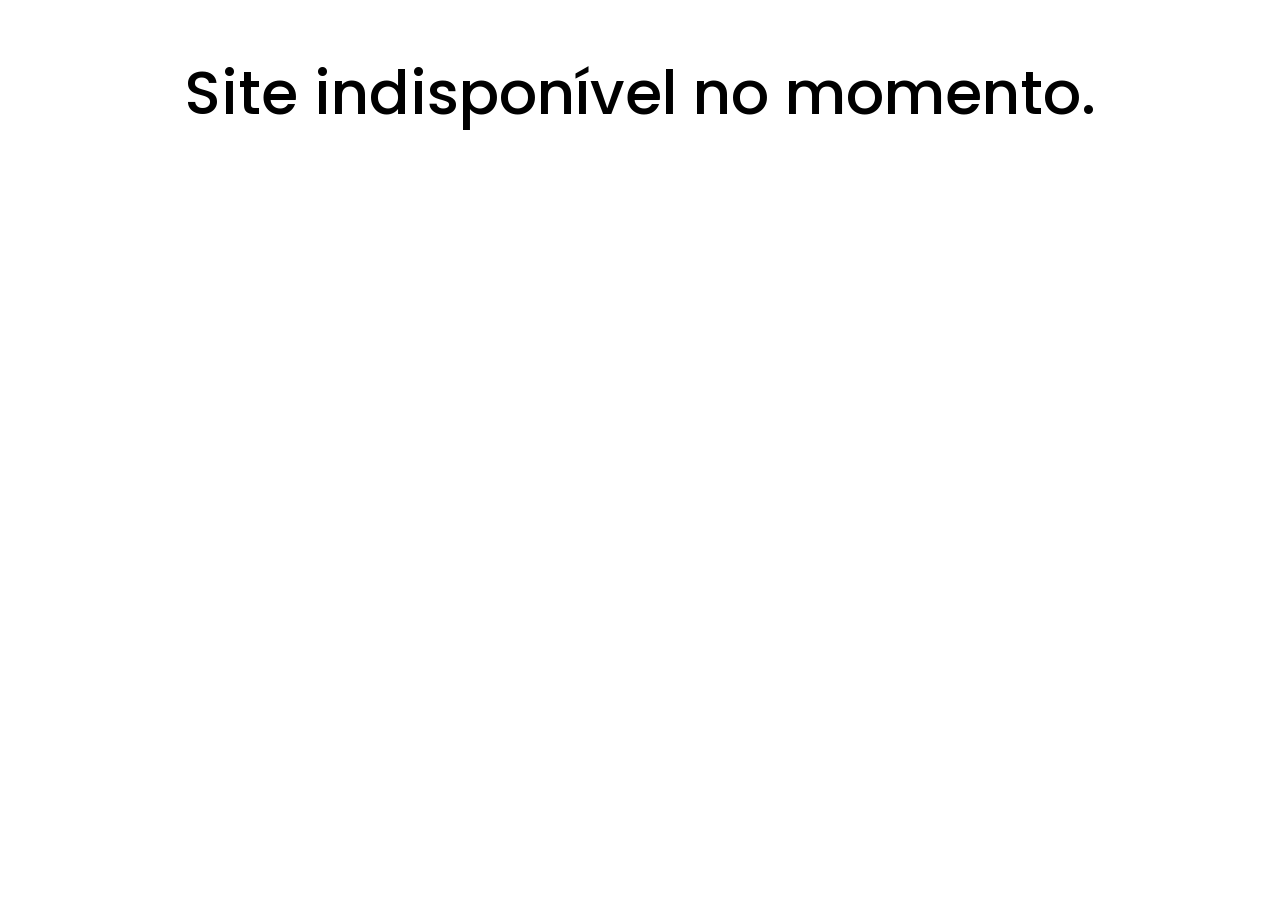
==== commit 27ce5ece: "Create index.html" ====
--- a/index.html
+++ b/index.html
@@ -3,343 +3,22 @@
 <head>
 <meta charset="UTF-8">
 <meta name="viewport" content="width=device-width, initial-scale=1, viewport-fit=cover">
-<title>TheBay SuperStore | Seguraça e Praticidade</title>
+<title>Site Indiponível</title>
 
-<link href="styles.css" rel="stylesheet">
-<link href="/files/styles/essentials.css" rel="stylesheet">
 <link rel="stylesheet" href="https://cdnjs.cloudflare.com/ajax/libs/font-awesome/6.5.1/css/all.min.css">
-<link rel="icon" id="favicon" type="image/png" href="/files/images/favicon.png">
-
 <link rel="preconnect" href="https://fonts.googleapis.com">
 <link rel="preconnect" href="https://fonts.gstatic.com" crossorigin>
+<link href="https://fonts.googleapis.com/css2?family=Caveat:wght@400..700&family=Marck+Script&family=Noto+Sans:ital,wght@0,100..900;1,100..900&family=Outfit:wght@100..900&family=Poppins:ital,wght@0,100;0,200;0,300;0,400;0,500;0,600;0,700;0,800;0,900;1,100;1,200;1,300;1,400;1,500;1,600;1,700;1,800;1,900&display=swap" rel="stylesheet">
 
-<link href="https://fonts.googleapis.com/css2?family=Manrope:wght@400;500;600;700;800&display=swap" rel="stylesheet">
-<link href="https://fonts.googleapis.com/css2?family=Cormorant+Garamond:wght@300;400;600;700&family=DM+Sans:wght@300;400;500;600&display=swap" rel="stylesheet">
-<link href="https://fonts.googleapis.com/css2?family=Caveat:wght@400..700&family=Marck+Script&family=Noto+Sans:ital,wght@0,100..900;1,100..900&family=Outfit:wght@100..900&family=Poppins:ital,wght@0,100;0,200;0,300;0,400;0,500;0,600;0,700;0,800;0,900;1,100;1,200;1,300;1,400;1,500;1,600;1,700;1,800;1,900&display=swap" rel="stylesheet">
-	
+<style>
+  body{display:flex;justify-content:center;align-items:center;}
+  h1{font-family:'Poppins',serif;font-size:60px;font-weight:500;}
+</style>
+  
 </head>
 <body>
 
-<header>
-  <div class="wrap nav-row">
-    <a href="#" class="logo">L<em>'</em>Evoo</a>
-    <nav class="nav-links">
-      <a href="/">Início</a>
-      <a href="/products">Produtos</a>
-      <a href="/categories">Categorias</a>
-      <a href="/about">Sobre Nós</a>
-    </nav>
-    <div class="right-actions">
-      <button class="icon-btn" aria-label="Idioma" title="PT-BR">
-        <svg width="18" height="18" viewBox="0 0 24 24" fill="none" stroke="currentColor" stroke-width="1.6"><circle cx="12" cy="12" r="9"/><path d="M3 12h18M12 3a15 15 0 010 18M12 3a15 15 0 000 18"/></svg>
-      </button>
-	  <button class="icon-btn" title="Lista de desejos" onclick="openFav()">
-        <svg viewBox="0 0 24 24"><path d="M20.84 4.61a5.5 5.5 0 0 0-7.78 0L12 5.67l-1.06-1.06a5.5 5.5 0 0 0-7.78 7.78l1.06 1.06L12 21.23l7.78-7.78 1.06-1.06a5.5 5.5 0 0 0 0-7.78z"/></svg>
-        <span class="hd-badge" id="wishBadge" style="display:none">0</span>
-	  </button>
-      <button class="icon-btn" style="position:relative" aria-label="Carrinho" onclick="openCart()">
-        <svg width="19" height="19" viewBox="0 0 24 24" fill="none" stroke="currentColor" stroke-width="1.6"><circle cx="9" cy="21" r="1.4"/><circle cx="18" cy="21" r="1.4"/><path d="M2.5 3h2.4l2.7 12.4a2 2 0 002 1.6h8a2 2 0 002-1.7L21 8H6"/></svg>
-        <span class="cart-count" id="cartCount">0</span>
-      </button>
-      <button class="icon-btn hamburger" aria-label="Menu" onclick="toggleMenu()">
-        <svg width="20" height="20" viewBox="0 0 24 24" fill="none" stroke="currentColor" stroke-width="1.8"><path d="M4 7h16M4 12h16M4 17h16"/></svg>
-      </button>
-      <button class="icon-btn header-profile hidden" id="headerProfileContainer" aria-label="Minha conta" onclick="openAcc()">
-        <img id="headerAvatar" src="/images/icons/full/user.webp" alt="Perfil">
-      </button>
-      <button class="login-btn" id="authLoginBtn" aria-label="Entrar na conta" onclick="goToLogin()">
-        <svg width="18" height="18" viewBox="0 0 24 24" fill="var(--white)" stroke="currentColor" stroke-width="1.6"><circle cx="12" cy="8" r="4"></circle><path d="M4 20c1.5-4 5-6 8-6s6.5 2 8 6"></path></svg>
-        Entrar
-      </button>
-    </div>
-  </div>
-</header>
+<h1>Site indisponível no momento.</h1>
   
-<svg width="0" height="0"><defs>
-  <linearGradient id="g1" x1="0" y1="0" x2="1" y2="1"><stop offset="0%" stop-color="#4d7dff"/><stop offset="50%" stop-color="#a24dff"/><stop offset="100%" stop-color="#ff4dcd"/></linearGradient>
-  <linearGradient id="g2" x1="0" y1="0" x2="1" y2="1"><stop offset="0%" stop-color="#3ad6d1"/><stop offset="100%" stop-color="#4d7dff"/></linearGradient>
-  <linearGradient id="g3" x1="0" y1="1" x2="1" y2="0"><stop offset="0%" stop-color="#ff4d4d"/><stop offset="100%" stop-color="#ff4dcd"/></linearGradient>
-</defs></svg>
-
-<div class="overlay" id="mmenu" onclick="toggleMenu()">
-  <button class="icon-btn menuCloseBtn" onclick="event.stopPropagation(); toggleMenu()">
-    <svg width="18" height="18" viewBox="0 0 24 24" fill="none" stroke="currentColor" stroke-width="2"><path d="M6 6l12 12M18 6L6 18"></path></svg>
-  </button>
-  <div class="mmenu">
-    <a href="/" onclick="event.stopPropagation(); toggleMenu()">Início</a>
-    <a href="/products" onclick="event.stopPropagation(); toggleMenu()">Produtos</a>
-    <a href="/categories" onclick="event.stopPropagation(); toggleMenu()">Categorias</a>
-    <a href="/#sobre" onclick="event.stopPropagation(); toggleMenu()">Sobre Nós</a>
-  </div>
-</div>
-
-<svg class="wave-top" viewBox="0 0 1440 70" preserveAspectRatio="none" aria-hidden="true">
-  <path d="M0,35 C 300,80 500,0 800,30 C 1050,55 1250,10 1440,40" fill="none" stroke="url(#g1)" stroke-width="1.4" opacity=".8"/>
-  <path d="M0,20 C 350,60 550,-10 850,15 C 1100,35 1300,5 1440,25" fill="none" stroke="url(#g2)" stroke-width="1" opacity=".55"/>
-  <path d="M0,50 C 250,15 600,60 900,40 C 1150,25 1300,55 1440,45" fill="none" stroke="url(#g3)" stroke-width="1" opacity=".45"/>
-</svg>
-
-<section class="hero wrap">
-  <div class="hero-mark fade" id="fmark">L'<br>Evoo</div>
-  <div class="fade" id="fhero">
-    <h1>Descubra Produtos<br>de Alta Qualidade</h1>
-    <p>Encontre produtos selecionados para tornar seu dia a dia mais prático, estiloso e completo.</p>
-    <a href="#produtos" class="btn-primary">Ver Produtos
-      <svg width="14" height="14" viewBox="0 0 24 24" fill="none" stroke="currentColor" stroke-width="2.4"><path d="M5 12h14M13 6l6 6-6 6"/></svg>
-    </a>
-  </div>
-</section>
-<div class="wrap"><div class="hero-rule"></div></div>
-
-<section class="products wrap" id="produtos">
-  <div class="section-head fade">
-    <h2>Nossos Produtos</h2>
-    <button class="btn-outline">Ver Catálogo</button>
-  </div>
-  <div class="grid" id="grid"></div>
-</section>
-
-<svg class="wave-mid" viewBox="0 0 1440 140" preserveAspectRatio="none" aria-hidden="true">
-  <path d="M0,60 C 240,130 420,0 720,50 C 1000,95 1200,20 1440,70 L1440,140 L0,140 Z" fill="#0b0e14"/>
-</svg>
-
-<section class="about" id="sobre">
-  <div class="wrap panel fade">
-    <h2>Sobre Nós</h2>
-    <p>Na L'Evoo, acreditamos que estilo, praticidade e boas ideias devem estar ao alcance de todos. Nascemos com o propósito de reunir, em um só lugar, produtos que facilitam o dia a dia e elevam a experiência de quem busca qualidade sem complicação.</p>
-    <p>Nossa curadoria é formada por itens modernos, funcionais e selecionados com atenção aos detalhes. Trabalhamos para oferecer produtos versáteis, bonitos e acessíveis, sem abrir mão de uma experiência simples e confiável.</p>
-    <p>Cada lançamento, cada categoria e cada escolha dentro da L'Evoo é guiada por um compromisso simples: tornar sua rotina mais prática, mais estilosa e mais você. Somos uma marca jovem, transparente e construída com paixão.</p>
-    <div class="mark">L'Evoo</div>
-  </div>
-</section>
-
-<footer>
-  <div class="wrap">
-    <div class="foot-grid">
-      <div>
-        <div class="logo" style="margin-bottom:12px">L<em>'</em>Evoo</div>
-        <p style="color:var(--muted2);font-size:13.5px;max-width:260px;line-height:1.6">Qualidade, praticidade e estilo em um só lugar.</p>
-        <div class="social">
-          <a href="#" class="icon-btn" aria-label="Instagram"><svg width="16" height="16" viewBox="0 0 24 24" fill="none" stroke="currentColor" stroke-width="1.6"><rect x="3" y="3" width="18" height="18" rx="5"/><circle cx="12" cy="12" r="4"/><circle cx="17.5" cy="6.5" r="1"/></svg></a>
-          <a href="#" class="icon-btn" aria-label="WhatsApp"><svg width="16" height="16" viewBox="0 0 24 24" fill="none" stroke="currentColor" stroke-width="1.6"><path d="M4 20l1.3-4A8 8 0 1112 20a8 8 0 01-4-1z"/></svg></a>
-        </div>
-      </div>
-      <div><h4>Empresa</h4><ul><li><a href="#sobre">Sobre Nós</a></li><li><a href="#">Contato</a></li><li><a href="#">Catálogo</a></li></ul></div>
-      <div><h4>Atendimento</h4><ul><li><a href="#">Suporte</a></li><li><a href="#">FAQ</a></li><li><a href="#">Política de Envio</a></li><li><a href="#">Política de Reembolso</a></li></ul></div>
-      <div><h4>Legal</h4><ul><li><a href="#">Política de Privacidade</a></li><li><a href="#">Termos e Condições</a></li><li style="margin-top:16px;color:var(--muted);font-size:13px">suporte@levoo.com<br>WhatsApp: (11) 90000-0000<br>Seg–Sáb, 9h–18h</li></ul></div>
-    </div>
-    <div class="foot-bottom">
-      <span>© 2026 L'Evoo. Todos os direitos reservados.</span>
-      <span>Visa · Mastercard · Pix · Boleto</span>
-    </div>
-  </div>
-</footer>
-
-<!-- CART SIDEBAR -->
-  <div class="overlay" id="cartOverlay" onclick="closeCart()"></div>
-  <div class="cart-sb" id="cartSidebar">
-    <div class="cart-hd">
-      <h3>Carrinho <span style="color:var(--muted);font-size:15px" id="cartCount">(0)</span></h3>
-      <button class="cart-cls" onclick="closeCart()">
-        <svg viewBox="0 0 24 24"><line x1="18" y1="6" x2="6" y2="18"/><line x1="6" y1="6" x2="18" y2="18"/></svg>
-      </button>
-    </div>
-    <div class="cart-body" id="cartItems"></div>
-    <div class="cart-ft">
-      <div class="cart-tots">
-        <div class="ct-row"><span class="lbl">Subtotal</span><span id="cartSub">R$ 0,00</span></div>
-        <div class="ct-row"><span class="lbl">Frete</span><span style="color:var(--green)">Grátis acima de R$199</span></div>
-        <div class="ct-row ttl"><span class="lbl">Total</span><span class="amt" id="cartTotal">R$ 0,00</span></div>
-      </div>
-      <button class="btn-ckout" onclick="checkout()">
-        <svg style="width:15px;height:15px;fill:none;stroke:currentColor;stroke-width:2" viewBox="0 0 24 24">
-          <path d="M5 12h14M12 5l7 7-7 7"/>
-        </svg>
-        Finalizar Compra
-      </button>
-      <button class="btn-cont" onclick="closeCart()"><- Continuar Comprando</button>
-    </div>
-  </div>
-
-  <!-- FAV SIDEBAR -->
-  <div class="overlay" id="favOverlay" onclick="closeFav()"></div>
-  <div class="fav-sb" id="favSidebar">
-    <div class="fav-hd">
-      <h3>Lista de Desejos <span style="color:var(--muted);font-size:15px" id="favCount">(0)</span></h3>
-      <button class="fav-cls" onclick="closeFav()">
-        <svg viewBox="0 0 24 24"><line x1="18" y1="6" x2="6" y2="18"/><line x1="6" y1="6" x2="18" y2="18"/></svg>
-      </button>
-    </div>
-    <div class="fav-body" id="favItems"></div>
-    <div class="fav-ft">
-      <div class="fav-tots">
-        <div class="ct-row ttl"><span class="lbl">Total</span><span class="amt" id="favTotal">R$ 0,00</span></div>
-      </div>
-      <button class="btn-ckout" onclick="addAllFavToCart()">
-        <svg style="width:15px;height:15px;fill:none;stroke:currentColor;stroke-width:2" viewBox="0 0 24 24">
-          <path d="M5 12h14M12 5l7 7-7 7"/>
-        </svg>
-        Adicionar tudo ao carrinho
-      </button>
-      <button class="btn-cont" onclick="closeFav()"><- Continuar Comprando</button>
-    </div>
-  </div>
-
-  <!-- ACC SIDEBAR -->
-  <div class="overlay" id="accOverlay" onclick="closeAcc()"></div>
-  <div class="acc-sb" id="accSidebar">
-    <div class="acc-hd">
-      <h3>Minha Conta</h3>
-      <button class="acc-cls" onclick="closeAcc()">
-        <svg viewBox="0 0 24 24"><line x1="18" y1="6" x2="6" y2="18"/><line x1="6" y1="6" x2="18" y2="18"/></svg>
-      </button>
-    </div>
-    <div class="acc-body">
-      <button class="acc-profile-summary" onclick="buttonLink('/settings')">
-        <div class="acc-avatar-large">
-		  <img style="display:none" id="accSidebarAvatar" src="" alt="Avatar">
-          <i class="fa-solid fa-user" id="accSidebarIcon"></i>
-        </div>
-        <div class="acc-info" style="gap: 3px; display: flex; align-items: baseline;">
-          <strong id="accSidebarName"></strong>
-          <span id="accSidebarEmail"></span>
-        </div>
-      </button>
-      <div class="acc-menu-group">
-        <p class="acc-label">Atalhos</p>
-        <button class="btn-acc-option" onclick="buttonLink('/settings')">
-          <i class="fa-solid fa-user-pen"></i>
-          <span>Editar Perfil</span>
-        </button>
-        <button class="btn-acc-option" onclick="buttonLink('/my-orders')">
-          <i class="fa-solid fa-box-open"></i>
-          <span>Minhas Compras</span>
-        </button>
-        <button class="btn-acc-option" onclick="buttonLink('/reviews')">
-          <i class="fa-solid fa-star"></i>
-          <span>Minhas Avaliações</span>
-        </button>
-        <button class="btn-acc-option" onclick="openFav(); closeAcc();">
-          <i class="fa-solid fa-heart"></i>
-          <span>Lista de Desejos</span>
-        </button>
-      </div>
-      <div class="acc-menu-group">
-        <p class="acc-label">Suporte</p>
-        <button class="btn-acc-option" onclick="buttonLink('/support')">
-          <i class="fa-solid fa-circle-question"></i>
-          <span>Ajuda & FAQ</span>
-        </button>
-        <button class="btn-acc-option" onclick="buttonLink('/terms')">
-          <i class="fa-solid fa-file-contract"></i>
-          <span>Termos de Uso</span>
-        </button>
-      </div>
-      <div class="acc-ft">
-        <button class="btn-logout-sb" onclick="openConfirmLogout()">
-          <i class="fa-solid fa-arrow-right-from-bracket"></i>
-          Sair da Conta
-        </button>
-      </div>
-    </div>
-  </div>
-    
-  <!-- PRODUCT MODAL -->
-  <div class="modal-ov" id="modalOverlay" onclick="handleModalClick(event)">
-    <div class="modal">
-      <div class="modal-img-area">
-        <div class="modal-img" id="modalImg">
-          <button class="btn-mwish1" id="mWish1" onclick="event.stopPropagation(); toggleFav(String(curId));">
-            <svg viewBox="0 0 24 24"><path d="M20.84 4.61a5.5 5.5 0 0 0-7.78 0L12 5.67l-1.06-1.06a5.5 5.5 0 0 0-7.78 7.78l1.06 1.06L12 21.23l7.78-7.78 1.06-1.06a5.5 5.5 0 0 0 0-7.78z"></path></svg>
-          </button>
-          <button class="mcls" onclick="closeProductModal()">
-            <svg viewBox="0 0 24 24">
-              <line x1="18" y1="6" x2="6" y2="18"/>
-              <line x1="6" y1="6" x2="18" y2="18"/>
-            </svg>
-          </button>
-          <div class="mArrows">
-            <button class="pArrow1" onclick="previousImg()"><i class="fa-solid fa-chevron-right arrow0 arrow1"></i></button>
-            <button class="pArrow2" onclick="nextImg()"><i class="fa-solid fa-chevron-right arrow0 arrow2"></i></button>
-          </div>
-          <span id="mEmoji"></span>
-        </div>
-        <div class="m-qty-ctrl1">
-          <button class="qb1" onclick="chgQty(-1)">−</button>
-          <span class="m-qty-num1" id="mQty">1</span>
-          <button class="qb1" onclick="chgQty(1)">+</button>
-        </div>
-        <div class="modal-gallery" id="modalGallery"></div>
-      </div>
-      <div class="modal-info">
-	   <div style="align-self: flex-start">
-        <div class="m-cat" id="mCat"></div>
-        <div class="m-name" id="mName"></div>
-        <div class="m-desc" id="mDesc"></div>
-	   </div>
-
-	   <div style="align-self: end">
-		<div class="m-feats" id="mFeats"></div>
-        <div class="m-price-row">
-          <span class="m-price" id="mPrice"></span>
-          <span class="m-old" id="mOld"></span>
-          <span class="m-disc" id="mDisc"></span>
-        </div>
-        <hr class="m-div">
-        <div class="m-qty-row">
-          <span class="m-qty-lbl">Quantidade:</span>
-          <div class="m-qty-ctrl0">
-            <button class="qb" onclick="chgQty(-1)">−</button>
-            <span class="m-qty-num" id="mQty">1</span>
-            <button class="qb" onclick="chgQty(1)">+</button>
-          </div>
-        </div>  
-        <div class="m-btns">
-          <span class="m-price1" id="mPrice1"></span>
-          <button class="btn-madd" onclick="openProductPage()">
-            <i class="fa-solid fa-arrow-up-right-from-square"></i>
-            Ver Mais Informações
-          </button>
-		  <button class="btn-mcart" id="mCart" onclick="addFromModal()">
-          	<svg viewBox="0 0 24 24"><path d="M6 2 3 6v14a2 2 0 0 0 2 2h14a2 2 0 0 0 2-2V6l-3-4z"></path><line x1="3" y1="6" x2="21" y2="6"></line><path d="M16 10a4 4 0 0 1-8 0"></path>
-            </svg>
-		  </button>
-          <button class="btn-mwish" id="mWish" onclick="event.stopPropagation(); toggleFav(String(curId));">
-            <svg viewBox="0 0 24 24"><path d="M20.84 4.61a5.5 5.5 0 0 0-7.78 0L12 5.67l-1.06-1.06a5.5 5.5 0 0 0-7.78 7.78l1.06 1.06L12 21.23l7.78-7.78 1.06-1.06a5.5 5.5 0 0 0 0-7.78z"/></svg>
-          </button>
-        </div>
-      </div>
-	 </div>
-    </div>
-  </div>
-  
-  <!-- TOAST -->
-  <div class="toast" id="toast">
-    <div class="toast-icon">✓</div>
-    <span id="toastMsg">Produto adicionado!</span>
-  </div>
-
-  <!-- BACK TO TOP -->
-  <button class="back-top" id="backTop" onclick="window.scrollTo({top:0,behavior:'smooth'})">
-    <svg viewBox="0 0 24 24"><polyline points="18 15 12 9 6 15"/></svg>
-  </button>
-
-  <!-- QUICKLINK -->
-  <script src="https://cdnjs.cloudflare.com/ajax/libs/quicklink/2.3.0/quicklink.umd.js"></script>
-  <script>
-    window.addEventListener('load', () => {
-      quicklink.listen();
-    });
-  </script>
-	
-<script src="https://cdn.jsdelivr.net/npm/@supabase/supabase-js@2"></script>
-<script>
-  const SUPABASE_URL = "https://dbfwnioveiaanhshnoqx.supabase.co";
-  const SUPABASE_ANON_KEY = "sb_publishable_9RC05YRA18mpY3KGnir1Ag_ZMn7hGyk";
-  const supabaseClient = supabase.createClient(SUPABASE_URL, SUPABASE_ANON_KEY);
-  let userId = null;
-</script>
-<script src="/files/scripts/sidebars.js"></script>
-<script src="script.js"></script>
 </body>
 </html>
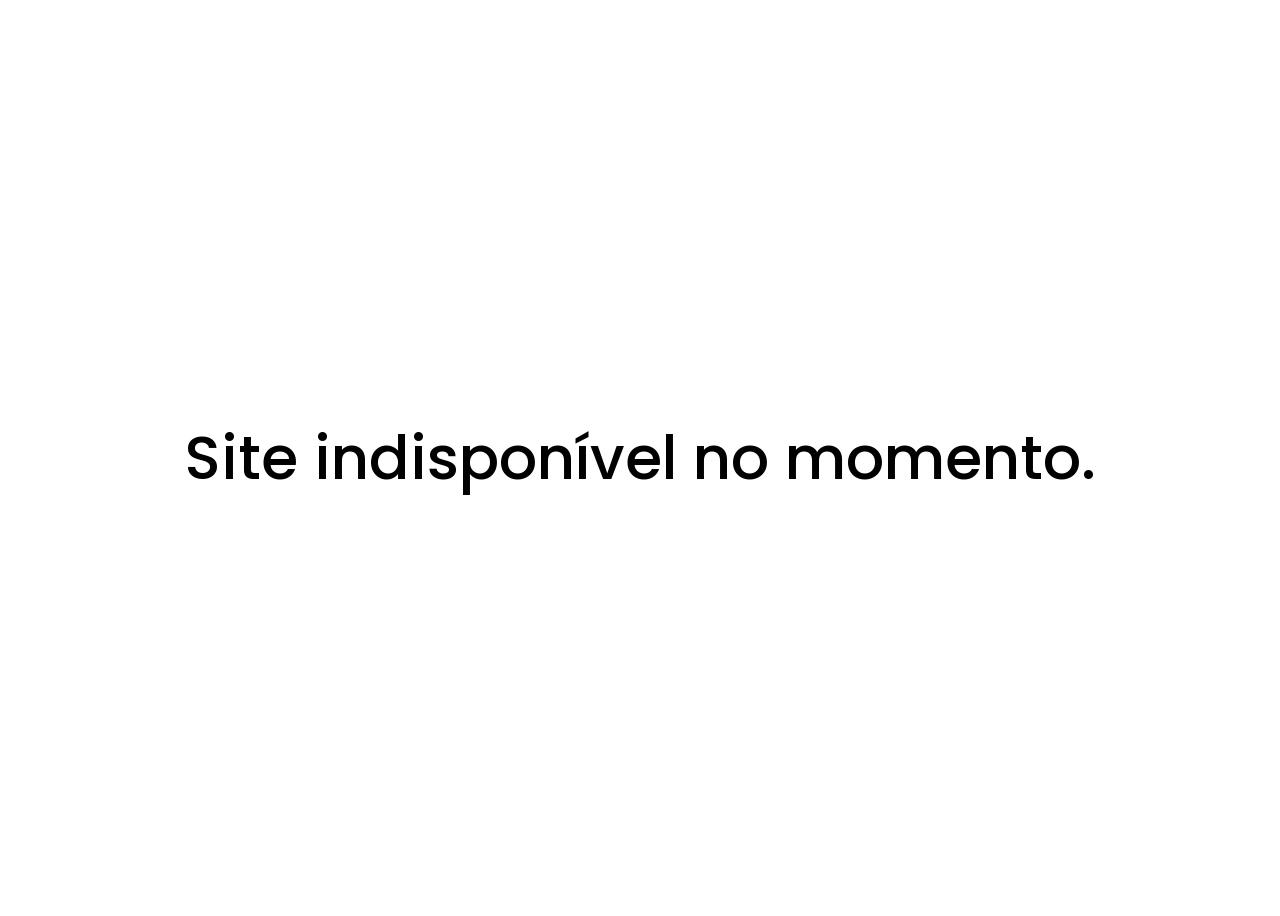
==== commit a229997b: "Update index.html" ====
--- a/index.html
+++ b/index.html
@@ -11,7 +11,7 @@
 <link href="https://fonts.googleapis.com/css2?family=Caveat:wght@400..700&family=Marck+Script&family=Noto+Sans:ital,wght@0,100..900;1,100..900&family=Outfit:wght@100..900&family=Poppins:ital,wght@0,100;0,200;0,300;0,400;0,500;0,600;0,700;0,800;0,900;1,100;1,200;1,300;1,400;1,500;1,600;1,700;1,800;1,900&display=swap" rel="stylesheet">
 
 <style>
-  body{display:flex;justify-content:center;align-items:center;}
+  body{display:flex;height: 100vh;overflow: hidden;justify-content:center;align-items:center;}
   h1{font-family:'Poppins',serif;font-size:60px;font-weight:500;}
 </style>
   
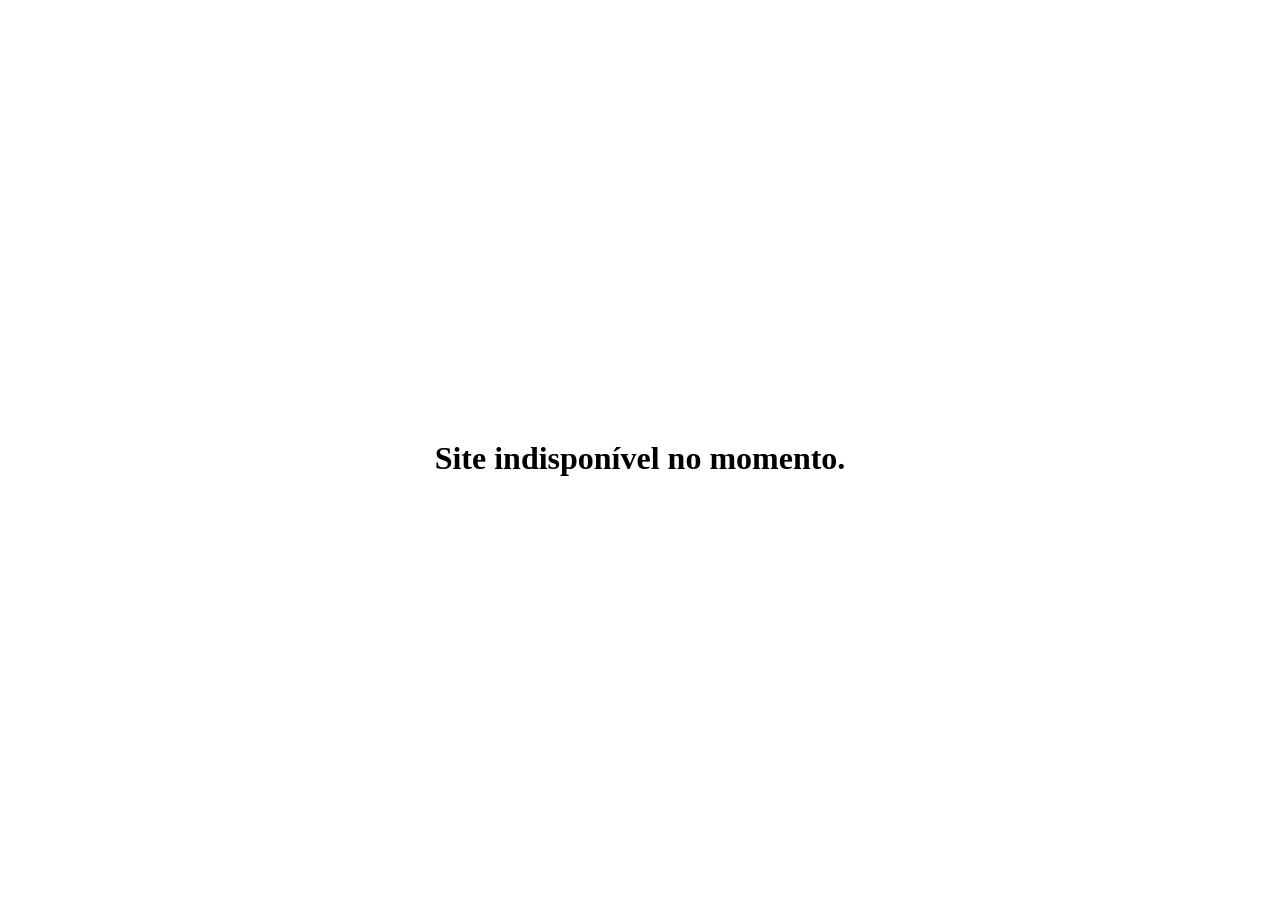
==== commit 8bb88ec6: "Update index.html" ====
--- a/index.html
+++ b/index.html
@@ -12,6 +12,7 @@
 
 <style>
   body{display:flex;height: 100vh;overflow: hidden;justify-content:center;align-items:center;}
+  <img src="[data-uri]"
   h1{font-family:'Poppins',serif;font-size:60px;font-weight:500;}
 </style>
   
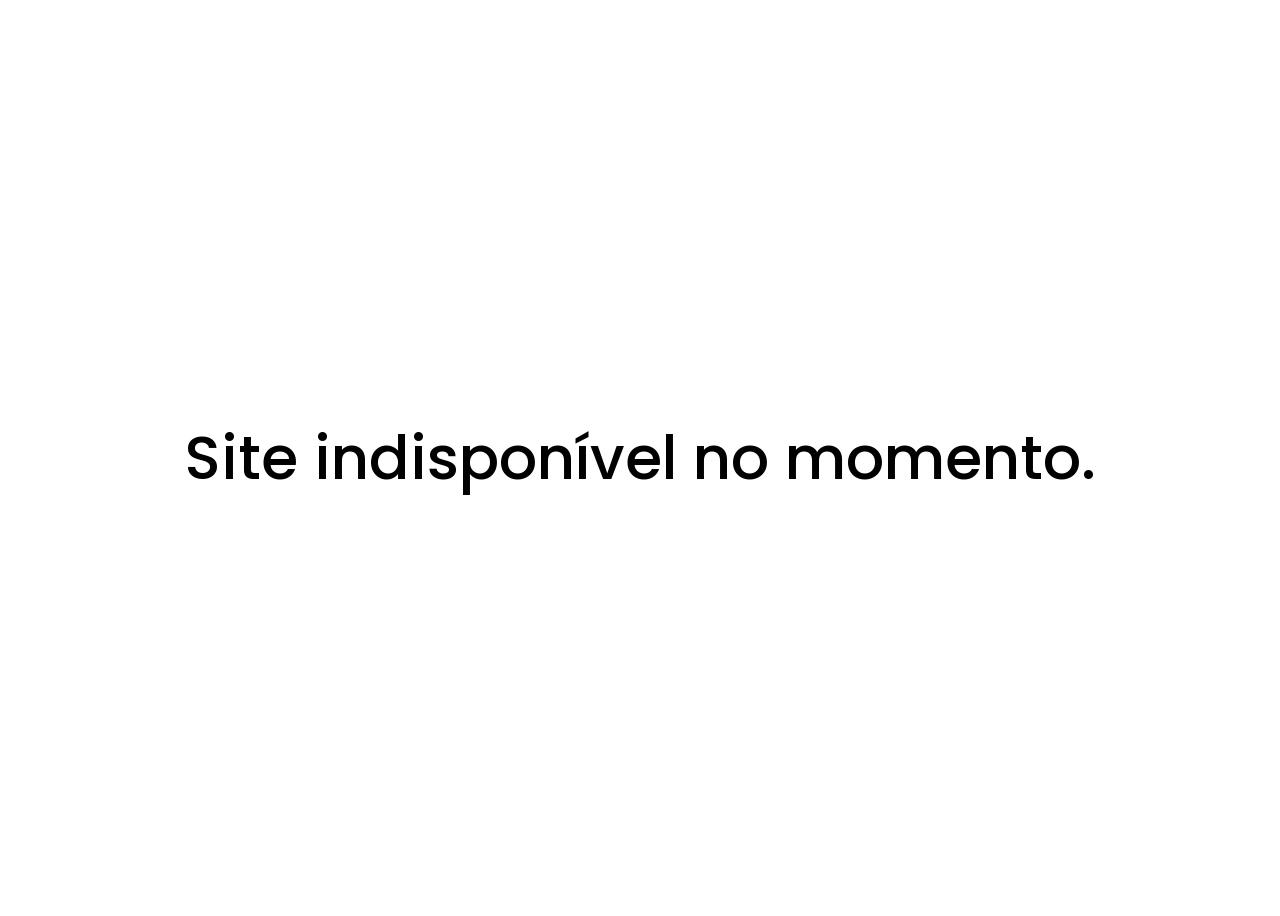
==== commit 782c9622: "Update index.html" ====
--- a/index.html
+++ b/index.html
@@ -12,7 +12,6 @@
 
 <style>
   body{display:flex;height: 100vh;overflow: hidden;justify-content:center;align-items:center;}
-  <img src="[data-uri]"
   h1{font-family:'Poppins',serif;font-size:60px;font-weight:500;}
 </style>
   
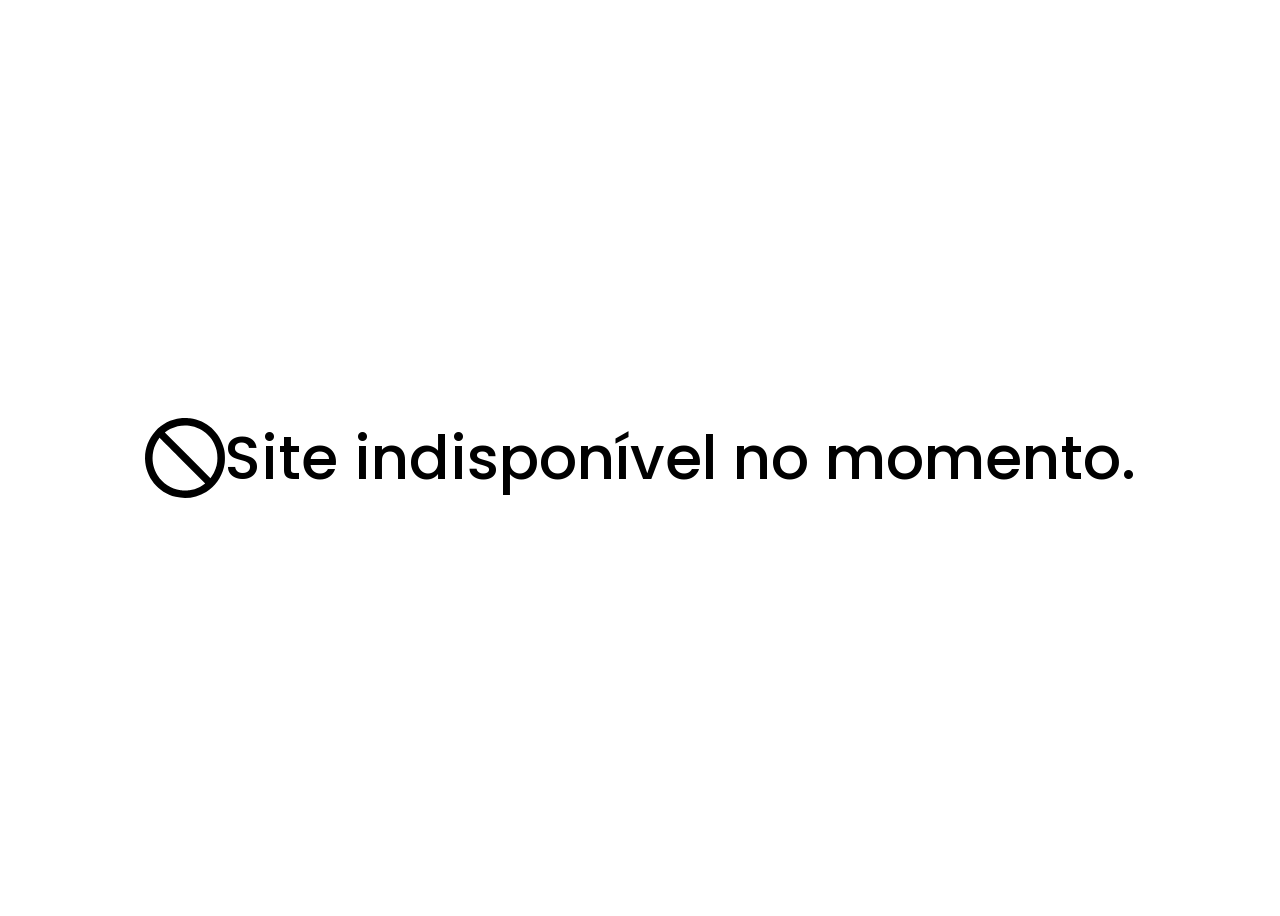
==== commit 39029197: "Update index.html" ====
--- a/index.html
+++ b/index.html
@@ -18,6 +18,7 @@
 </head>
 <body>
 
+<svg width="80px" height="80px" viewBox="0 0 16 16" fill="none" xmlns="http://www.w3.org/2000/svg"><path d="M7.493 0.015 C 7.442 0.021,7.268 0.039,7.107 0.055 C 5.234 0.242,3.347 1.208,2.071 2.634 C 0.660 4.211,-0.057 6.168,0.009 8.253 C 0.124 11.854,2.599 14.903,6.110 15.771 C 8.169 16.280,10.433 15.917,12.227 14.791 C 14.017 13.666,15.270 11.933,15.771 9.887 C 15.943 9.186,15.983 8.829,15.983 8.000 C 15.983 7.171,15.943 6.814,15.771 6.113 C 14.979 2.878,12.315 0.498,9.000 0.064 C 8.716 0.027,7.683 -0.006,7.493 0.015 M8.853 1.563 C 9.548 1.653,10.198 1.848,10.840 2.160 C 11.538 2.500,12.020 2.846,12.587 3.413 C 13.154 3.980,13.500 4.462,13.840 5.160 C 14.285 6.075,14.486 6.958,14.486 8.000 C 14.486 9.054,14.284 9.932,13.826 10.867 C 13.654 11.218,13.307 11.781,13.145 11.972 L 13.090 12.037 8.527 7.473 L 3.963 2.910 4.028 2.855 C 4.219 2.693,4.782 2.346,5.133 2.174 C 6.305 1.600,7.555 1.395,8.853 1.563 M7.480 8.534 L 12.040 13.095 11.973 13.148 C 11.734 13.338,11.207 13.662,10.867 13.828 C 10.239 14.135,9.591 14.336,8.880 14.444 C 8.456 14.509,7.544 14.509,7.120 14.444 C 5.172 14.148,3.528 13.085,2.493 11.451 C 2.279 11.114,1.999 10.526,1.859 10.119 C 1.468 8.989,1.403 7.738,1.670 6.535 C 1.849 5.734,2.268 4.820,2.766 4.147 C 2.836 4.052,2.899 3.974,2.907 3.974 C 2.914 3.974,4.972 6.026,7.480 8.534 " stroke="none" fill-rule="evenodd" fill="#000000"></path></svg>
 <h1>Site indisponível no momento.</h1>
   
 </body>
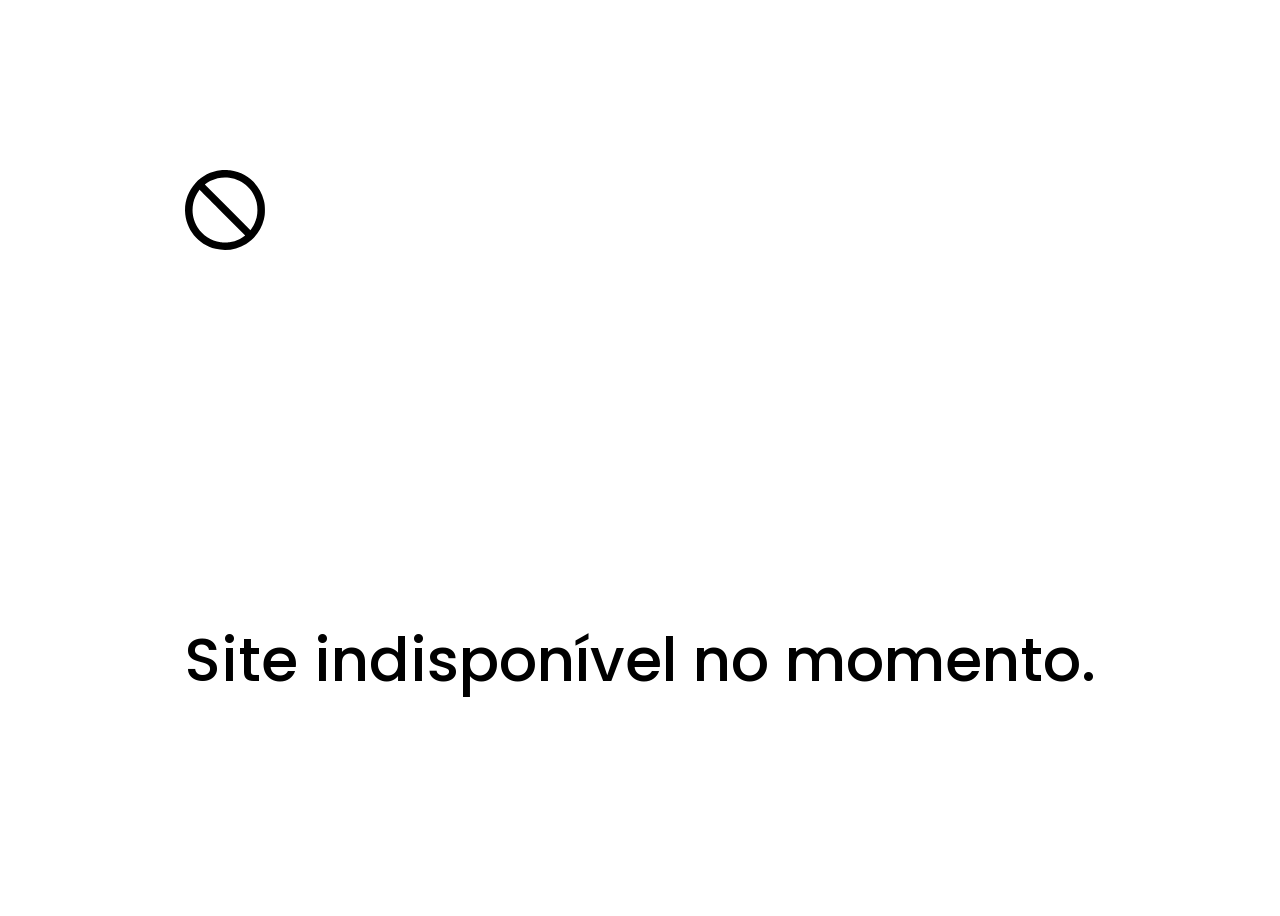
==== commit 5c949e4d: "Update index.html" ====
--- a/index.html
+++ b/index.html
@@ -11,7 +11,7 @@
 <link href="https://fonts.googleapis.com/css2?family=Caveat:wght@400..700&family=Marck+Script&family=Noto+Sans:ital,wght@0,100..900;1,100..900&family=Outfit:wght@100..900&family=Poppins:ital,wght@0,100;0,200;0,300;0,400;0,500;0,600;0,700;0,800;0,900;1,100;1,200;1,300;1,400;1,500;1,600;1,700;1,800;1,900&display=swap" rel="stylesheet">
 
 <style>
-  body{display:flex;height: 100vh;overflow: hidden;justify-content:center;align-items:center;}
+  body{display:grid;height: 100vh;overflow: hidden;justify-content:center;align-items:center;}
   h1{font-family:'Poppins',serif;font-size:60px;font-weight:500;}
 </style>
   
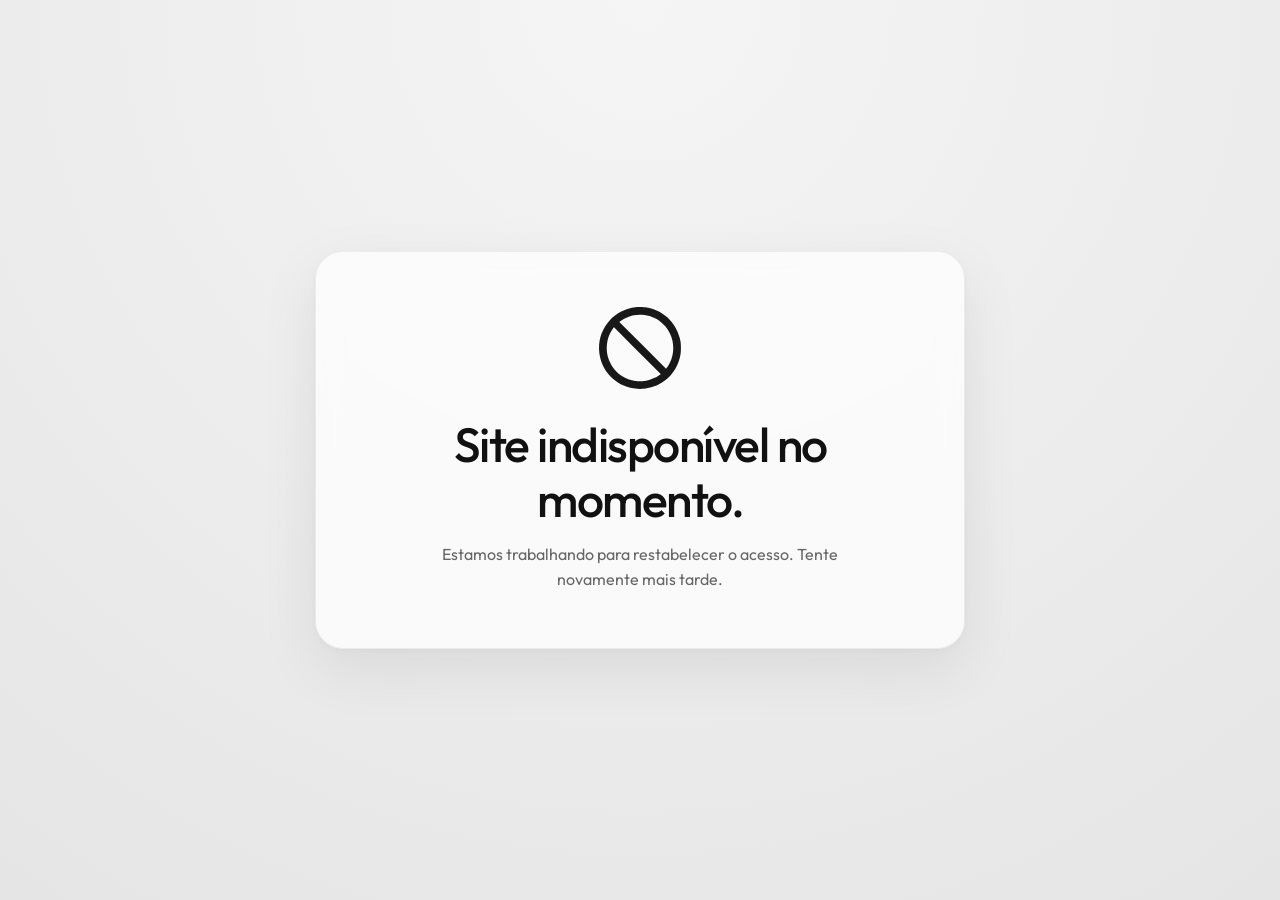
==== commit 880dc8a7: "Update index.html" ====
--- a/index.html
+++ b/index.html
@@ -3,23 +3,179 @@
 <head>
 <meta charset="UTF-8">
 <meta name="viewport" content="width=device-width, initial-scale=1, viewport-fit=cover">
-<title>Site Indiponível</title>
 
-<link rel="stylesheet" href="https://cdnjs.cloudflare.com/ajax/libs/font-awesome/6.5.1/css/all.min.css">
+<title>Site indisponível</title>
+
 <link rel="preconnect" href="https://fonts.googleapis.com">
 <link rel="preconnect" href="https://fonts.gstatic.com" crossorigin>
-<link href="https://fonts.googleapis.com/css2?family=Caveat:wght@400..700&family=Marck+Script&family=Noto+Sans:ital,wght@0,100..900;1,100..900&family=Outfit:wght@100..900&family=Poppins:ital,wght@0,100;0,200;0,300;0,400;0,500;0,600;0,700;0,800;0,900;1,100;1,200;1,300;1,400;1,500;1,600;1,700;1,800;1,900&display=swap" rel="stylesheet">
+<link href="https://fonts.googleapis.com/css2?family=Outfit:wght@400;500;600&display=swap" rel="stylesheet">
 
 <style>
-  body{display:grid;height: 100vh;overflow: hidden;justify-content:center;align-items:center;}
-  h1{font-family:'Poppins',serif;font-size:60px;font-weight:500;}
+  * {
+    margin: 0;
+    padding: 0;
+    box-sizing: border-box;
+  }
+
+  body {
+    min-height: 100vh;
+    min-height: 100dvh;
+    display: flex;
+    justify-content: center;
+    align-items: center;
+    padding: 24px;
+
+    font-family: 'Outfit', sans-serif;
+
+    background:
+      radial-gradient(circle at top, #f5f5f5 0%, #eeeeee 45%, #e5e5e5 100%);
+
+    color: #111;
+  }
+
+  .container {
+    width: min(100%, 650px);
+
+    display: flex;
+    flex-direction: column;
+    align-items: center;
+    text-align: center;
+
+    padding: 55px 45px;
+    border-radius: 28px;
+
+    background: rgba(255, 255, 255, 0.72);
+    border: 1px solid rgba(0, 0, 0, 0.06);
+
+    box-shadow:
+      0 20px 60px rgba(0, 0, 0, 0.08),
+      0 2px 8px rgba(0, 0, 0, 0.04);
+
+    backdrop-filter: blur(12px);
+    -webkit-backdrop-filter: blur(12px);
+  }
+
+  .icon {
+    width: 82px;
+    height: 82px;
+
+    margin-bottom: 28px;
+
+    opacity: 0.9;
+
+    animation: fadeIn 0.7s ease;
+  }
+
+  h1 {
+    font-size: clamp(30px, 5vw, 48px);
+    line-height: 1.15;
+    font-weight: 500;
+    letter-spacing: -1.5px;
+
+    animation: fadeIn 0.8s ease 0.1s both;
+  }
+
+  p {
+    margin-top: 14px;
+
+    max-width: 460px;
+
+    font-size: 16px;
+    line-height: 1.6;
+    font-weight: 400;
+
+    color: #666;
+
+    animation: fadeIn 0.8s ease 0.2s both;
+  }
+
+  @keyframes fadeIn {
+    from {
+      opacity: 0;
+      transform: translateY(10px);
+    }
+
+    to {
+      opacity: 1;
+      transform: translateY(0);
+    }
+  }
+
+  @media (max-width: 500px) {
+    .container {
+      padding: 45px 25px;
+      border-radius: 24px;
+    }
+
+    .icon {
+      width: 70px;
+      height: 70px;
+      margin-bottom: 22px;
+    }
+
+    h1 {
+      font-size: 31px;
+      letter-spacing: -1px;
+    }
+
+    p {
+      font-size: 15px;
+    }
+  }
 </style>
-  
 </head>
+
 <body>
 
-<svg width="80px" height="80px" viewBox="0 0 16 16" fill="none" xmlns="http://www.w3.org/2000/svg"><path d="M7.493 0.015 C 7.442 0.021,7.268 0.039,7.107 0.055 C 5.234 0.242,3.347 1.208,2.071 2.634 C 0.660 4.211,-0.057 6.168,0.009 8.253 C 0.124 11.854,2.599 14.903,6.110 15.771 C 8.169 16.280,10.433 15.917,12.227 14.791 C 14.017 13.666,15.270 11.933,15.771 9.887 C 15.943 9.186,15.983 8.829,15.983 8.000 C 15.983 7.171,15.943 6.814,15.771 6.113 C 14.979 2.878,12.315 0.498,9.000 0.064 C 8.716 0.027,7.683 -0.006,7.493 0.015 M8.853 1.563 C 9.548 1.653,10.198 1.848,10.840 2.160 C 11.538 2.500,12.020 2.846,12.587 3.413 C 13.154 3.980,13.500 4.462,13.840 5.160 C 14.285 6.075,14.486 6.958,14.486 8.000 C 14.486 9.054,14.284 9.932,13.826 10.867 C 13.654 11.218,13.307 11.781,13.145 11.972 L 13.090 12.037 8.527 7.473 L 3.963 2.910 4.028 2.855 C 4.219 2.693,4.782 2.346,5.133 2.174 C 6.305 1.600,7.555 1.395,8.853 1.563 M7.480 8.534 L 12.040 13.095 11.973 13.148 C 11.734 13.338,11.207 13.662,10.867 13.828 C 10.239 14.135,9.591 14.336,8.880 14.444 C 8.456 14.509,7.544 14.509,7.120 14.444 C 5.172 14.148,3.528 13.085,2.493 11.451 C 2.279 11.114,1.999 10.526,1.859 10.119 C 1.468 8.989,1.403 7.738,1.670 6.535 C 1.849 5.734,2.268 4.820,2.766 4.147 C 2.836 4.052,2.899 3.974,2.907 3.974 C 2.914 3.974,4.972 6.026,7.480 8.534 " stroke="none" fill-rule="evenodd" fill="#000000"></path></svg>
-<h1>Site indisponível no momento.</h1>
-  
+  <main class="container">
+
+    <svg
+      class="icon"
+      viewBox="0 0 16 16"
+      fill="none"
+      xmlns="http://www.w3.org/2000/svg"
+      aria-hidden="true"
+    >
+      <path
+        d="M7.493 0.015 C 7.442 0.021,7.268 0.039,7.107 0.055
+        C 5.234 0.242,3.347 1.208,2.071 2.634
+        C 0.660 4.211,-0.057 6.168,0.009 8.253
+        C 0.124 11.854,2.599 14.903,6.110 15.771
+        C 8.169 16.280,10.433 15.917,12.227 14.791
+        C 14.017 13.666,15.270 11.933,15.771 9.887
+        C 15.943 9.186,15.983 8.829,15.983 8.000
+        C 15.983 7.171,15.943 6.814,15.771 6.113
+        C 14.979 2.878,12.315 0.498,9.000 0.064
+        C 8.716 0.027,7.683 -0.006,7.493 0.015
+        M8.853 1.563
+        C 9.548 1.653,10.198 1.848,10.840 2.160
+        C 11.538 2.500,12.020 2.846,12.587 3.413
+        C 13.154 3.980,13.500 4.462,13.840 5.160
+        C 14.285 6.075,14.486 6.958,14.486 8.000
+        C 14.486 9.054,14.284 9.932,13.826 10.867
+        C 13.654 11.218,13.307 11.781,13.145 11.972
+        L 13.090 12.037 8.527 7.473
+        L 3.963 2.910 4.028 2.855
+        C 4.219 2.693,4.782 2.346,5.133 2.174
+        C 6.305 1.600,7.555 1.395,8.853 1.563
+        M7.480 8.534
+        L 12.040 13.095
+        L 11.973 13.148
+        C 11.734 13.338,11.207 13.662,10.867 13.828
+        C 10.239 14.135,9.591 14.336,8.880 14.444
+        C 8.456 14.509,7.544 14.509,7.120 14.444
+        C 5.172 14.148,3.528 13.085,2.493 11.451
+        C 2.279 11.114,1.999 10.526,1.859 10.119
+        C 1.468 8.989,1.403 7.738,1.670 6.535
+        C 1.849 5.734,2.268 4.820,2.766 4.147
+        C 2.836 4.052,2.899 3.974,2.907 3.974
+        C 2.914 3.974,4.972 6.026,7.480 8.534"
+        fill="#000000"
+      />
+    </svg>
+    <h1>Site indisponível no momento.</h1>
+    <p>Estamos trabalhando para restabelecer o acesso. Tente novamente mais tarde.</p>
+  </main>
+
 </body>
-</html>
+</html>
